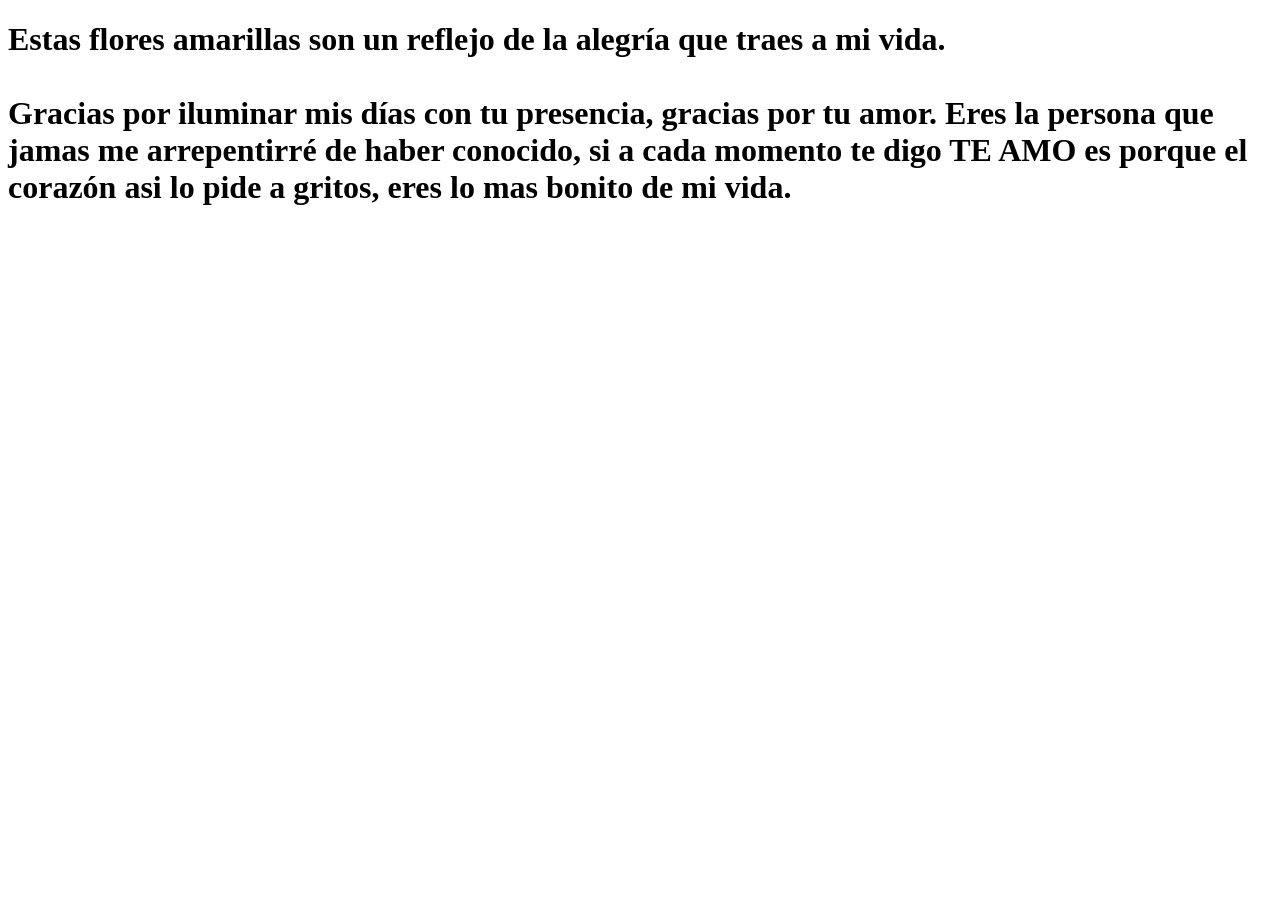
==== flower.html @ 7ff57a85 "agregamos el proyecto" ====
<!DOCTYPE html>
<html lang="es">
  <head>
    <meta charset="UTF-8" />
    <meta http-equiv="X-UA-Compatible" content="IE=edge" />
    <meta name="viewport" content="width=device-width, initial-scale=1.0" />
    <link rel="stylesheet" href="css/main.css" />
    <link rel="icon" href="img/flowers.png" type="image/x-icon" />
    <title>Isabel </title>
  </head>
  <body class="container">
    <audio src="sound/ChristianBasso&HaienQiu-Flowers.mp3" autoplay></audio>
    <div id="lyrics">
      
    </div>
    
    <h1 class="titulo">Estas flores amarillas son un reflejo de la alegría que traes a mi vida. <br> <br>
      Gracias por iluminar mis días con tu presencia, gracias por tu amor. Eres la persona que jamas me arrepentirré de 
      haber conocido, si a cada momento te digo TE AMO es porque el corazón asi lo pide a gritos, 
      eres lo mas bonito de mi vida.</h1>
    <div class="night"></div>
    <div class="flowers">
      <div class="flower flower--1">
        <div class="flower__leafs flower__leafs--1">
          <div class="flower__leaf flower__leaf--1"></div>
          <div class="flower__leaf flower__leaf--2"></div>
          <div class="flower__leaf flower__leaf--3"></div>
          <div class="flower__leaf flower__leaf--4"></div>
          <div class="flower__white-circle"></div>

          <div class="flower__light flower__light--1"></div>
          <div class="flower__light flower__light--2"></div>
          <div class="flower__light flower__light--3"></div>
          <div class="flower__light flower__light--4"></div>
          <div class="flower__light flower__light--5"></div>
          <div class="flower__light flower__light--6"></div>
          <div class="flower__light flower__light--7"></div>
          <div class="flower__light flower__light--8"></div>
        </div>
        <div class="flower__line">
          <div class="flower__line__leaf flower__line__leaf--1"></div>
          <div class="flower__line__leaf flower__line__leaf--2"></div>
          <div class="flower__line__leaf flower__line__leaf--3"></div>
          <div class="flower__line__leaf flower__line__leaf--4"></div>
          <div class="flower__line__leaf flower__line__leaf--5"></div>
          <div class="flower__line__leaf flower__line__leaf--6"></div>
        </div>
      </div>

      <div class="flower flower--2">
        <div class="flower__leafs flower__leafs--2">
          <div class="flower__leaf flower__leaf--1"></div>
          <div class="flower__leaf flower__leaf--2"></div>
          <div class="flower__leaf flower__leaf--3"></div>
          <div class="flower__leaf flower__leaf--4"></div>
          <div class="flower__white-circle"></div>

          <div class="flower__light flower__light--1"></div>
          <div class="flower__light flower__light--2"></div>
          <div class="flower__light flower__light--3"></div>
          <div class="flower__light flower__light--4"></div>
          <div class="flower__light flower__light--5"></div>
          <div class="flower__light flower__light--6"></div>
          <div class="flower__light flower__light--7"></div>
          <div class="flower__light flower__light--8"></div>
        </div>
        <div class="flower__line">
          <div class="flower__line__leaf flower__line__leaf--1"></div>
          <div class="flower__line__leaf flower__line__leaf--2"></div>
          <div class="flower__line__leaf flower__line__leaf--3"></div>
          <div class="flower__line__leaf flower__line__leaf--4"></div>
        </div>
      </div>

      <div class="flower flower--3">
        <div class="flower__leafs flower__leafs--3">
          <div class="flower__leaf flower__leaf--1"></div>
          <div class="flower__leaf flower__leaf--2"></div>
          <div class="flower__leaf flower__leaf--3"></div>
          <div class="flower__leaf flower__leaf--4"></div>
          <div class="flower__white-circle"></div>

          <div class="flower__light flower__light--1"></div>
          <div class="flower__light flower__light--2"></div>
          <div class="flower__light flower__light--3"></div>
          <div class="flower__light flower__light--4"></div>
          <div class="flower__light flower__light--5"></div>
          <div class="flower__light flower__light--6"></div>
          <div class="flower__light flower__light--7"></div>
          <div class="flower__light flower__light--8"></div>
        </div>
        <div class="flower__line">
          <div class="flower__line__leaf flower__line__leaf--1"></div>
          <div class="flower__line__leaf flower__line__leaf--2"></div>
          <div class="flower__line__leaf flower__line__leaf--3"></div>
          <div class="flower__line__leaf flower__line__leaf--4"></div>
        </div>
      </div>

      <div class="grow-ans" style="--d: 1.2s">
        <div class="flower__g-long">
          <div class="flower__g-long__top"></div>
          <div class="flower__g-long__bottom"></div>
        </div>
      </div>

      <div class="growing-grass">
        <div class="flower__grass flower__grass--1">
          <div class="flower__grass--top"></div>
          <div class="flower__grass--bottom"></div>
          <div class="flower__grass__leaf flower__grass__leaf--1"></div>
          <div class="flower__grass__leaf flower__grass__leaf--2"></div>
          <div class="flower__grass__leaf flower__grass__leaf--3"></div>
          <div class="flower__grass__leaf flower__grass__leaf--4"></div>
          <div class="flower__grass__leaf flower__grass__leaf--5"></div>
          <div class="flower__grass__leaf flower__grass__leaf--6"></div>
          <div class="flower__grass__leaf flower__grass__leaf--7"></div>
          <div class="flower__grass__leaf flower__grass__leaf--8"></div>
          <div class="flower__grass__overlay"></div>
        </div>
      </div>

      <div class="growing-grass">
        <div class="flower__grass flower__grass--2">
          <div class="flower__grass--top"></div>
          <div class="flower__grass--bottom"></div>
          <div class="flower__grass__leaf flower__grass__leaf--1"></div>
          <div class="flower__grass__leaf flower__grass__leaf--2"></div>
          <div class="flower__grass__leaf flower__grass__leaf--3"></div>
          <div class="flower__grass__leaf flower__grass__leaf--4"></div>
          <div class="flower__grass__leaf flower__grass__leaf--5"></div>
          <div class="flower__grass__leaf flower__grass__leaf--6"></div>
          <div class="flower__grass__leaf flower__grass__leaf--7"></div>
          <div class="flower__grass__leaf flower__grass__leaf--8"></div>
          <div class="flower__grass__overlay"></div>
        </div>
      </div>

      <div class="grow-ans" style="--d: 2.4s">
        <div class="flower__g-right flower__g-right--1">
          <div class="leaf"></div>
        </div>
      </div>

      <div class="grow-ans" style="--d: 2.8s">
        <div class="flower__g-right flower__g-right--2">
          <div class="leaf"></div>
        </div>
      </div>

      <div class="grow-ans" style="--d: 2.8s">
        <div class="flower__g-front">
          <div
            class="flower__g-front__leaf-wrapper flower__g-front__leaf-wrapper--1"
          >
            <div class="flower__g-front__leaf"></div>
          </div>
          <div
            class="flower__g-front__leaf-wrapper flower__g-front__leaf-wrapper--2"
          >
            <div class="flower__g-front__leaf"></div>
          </div>
          <div
            class="flower__g-front__leaf-wrapper flower__g-front__leaf-wrapper--3"
          >
            <div class="flower__g-front__leaf"></div>
          </div>
          <div
            class="flower__g-front__leaf-wrapper flower__g-front__leaf-wrapper--4"
          >
            <div class="flower__g-front__leaf"></div>
          </div>
          <div
            class="flower__g-front__leaf-wrapper flower__g-front__leaf-wrapper--5"
          >
            <div class="flower__g-front__leaf"></div>
          </div>
          <div
            class="flower__g-front__leaf-wrapper flower__g-front__leaf-wrapper--6"
          >
            <div class="flower__g-front__leaf"></div>
          </div>
          <div
            class="flower__g-front__leaf-wrapper flower__g-front__leaf-wrapper--7"
          >
            <div class="flower__g-front__leaf"></div>
          </div>
          <div
            class="flower__g-front__leaf-wrapper flower__g-front__leaf-wrapper--8"
          >
            <div class="flower__g-front__leaf"></div>
          </div>
          <div class="flower__g-front__line"></div>
        </div>
      </div>

      <div class="grow-ans" style="--d: 3.2s">
        <div class="flower__g-fr">
          <div class="leaf"></div>
          <div class="flower__g-fr__leaf flower__g-fr__leaf--1"></div>
          <div class="flower__g-fr__leaf flower__g-fr__leaf--2"></div>
          <div class="flower__g-fr__leaf flower__g-fr__leaf--3"></div>
          <div class="flower__g-fr__leaf flower__g-fr__leaf--4"></div>
          <div class="flower__g-fr__leaf flower__g-fr__leaf--5"></div>
          <div class="flower__g-fr__leaf flower__g-fr__leaf--6"></div>
          <div class="flower__g-fr__leaf flower__g-fr__leaf--7"></div>
          <div class="flower__g-fr__leaf flower__g-fr__leaf--8"></div>
        </div>
      </div>

      <div class="long-g long-g--0">
        <div class="grow-ans" style="--d: 3s">
          <div class="leaf leaf--0"></div>
        </div>
        <div class="grow-ans" style="--d: 2.2s">
          <div class="leaf leaf--1"></div>
        </div>
        <div class="grow-ans" style="--d: 3.4s">
          <div class="leaf leaf--2"></div>
        </div>
        <div class="grow-ans" style="--d: 3.6s">
          <div class="leaf leaf--3"></div>
        </div>
      </div>

      <div class="long-g long-g--1">
        <div class="grow-ans" style="--d: 3.6s">
          <div class="leaf leaf--0"></div>
        </div>
        <div class="grow-ans" style="--d: 3.8s">
          <div class="leaf leaf--1"></div>
        </div>
        <div class="grow-ans" style="--d: 4s">
          <div class="leaf leaf--2"></div>
        </div>
        <div class="grow-ans" style="--d: 4.2s">
          <div class="leaf leaf--3"></div>
        </div>
      </div>

      <div class="long-g long-g--2">
        <div class="grow-ans" style="--d: 4s">
          <div class="leaf leaf--0"></div>
        </div>
        <div class="grow-ans" style="--d: 4.2s">
          <div class="leaf leaf--1"></div>
        </div>
        <div class="grow-ans" style="--d: 4.4s">
          <div class="leaf leaf--2"></div>
        </div>
        <div class="grow-ans" style="--d: 4.6s">
          <div class="leaf leaf--3"></div>
        </div>
      </div>

      <div class="long-g long-g--3">
        <div class="grow-ans" style="--d: 4s">
          <div class="leaf leaf--0"></div>
        </div>
        <div class="grow-ans" style="--d: 4.2s">
          <div class="leaf leaf--1"></div>
        </div>
        <div class="grow-ans" style="--d: 3s">
          <div class="leaf leaf--2"></div>
        </div>
        <div class="grow-ans" style="--d: 3.6s">
          <div class="leaf leaf--3"></div>
        </div>
      </div>

      <div class="long-g long-g--4">
        <div class="grow-ans" style="--d: 4s">
          <div class="leaf leaf--0"></div>
        </div>
        <div class="grow-ans" style="--d: 4.2s">
          <div class="leaf leaf--1"></div>
        </div>
        <div class="grow-ans" style="--d: 3s">
          <div class="leaf leaf--2"></div>
        </div>
        <div class="grow-ans" style="--d: 3.6s">
          <div class="leaf leaf--3"></div>
        </div>
      </div>

      <div class="long-g long-g--5">
        <div class="grow-ans" style="--d: 4s">
          <div class="leaf leaf--0"></div>
        </div>
        <div class="grow-ans" style="--d: 4.2s">
          <div class="leaf leaf--1"></div>
        </div>
        <div class="grow-ans" style="--d: 3s">
          <div class="leaf leaf--2"></div>
        </div>
        <div class="grow-ans" style="--d: 3.6s">
          <div class="leaf leaf--3"></div>
        </div>
      </div>

      <div class="long-g long-g--6">
        <div class="grow-ans" style="--d: 4.2s">
          <div class="leaf leaf--0"></div>
        </div>
        <div class="grow-ans" style="--d: 4.4s">
          <div class="leaf leaf--1"></div>
        </div>
        <div class="grow-ans" style="--d: 4.6s">
          <div class="leaf leaf--2"></div>
        </div>
        <div class="grow-ans" style="--d: 4.8s">
          <div class="leaf leaf--3"></div>
        </div>
      </div>

      <div class="long-g long-g--7">
        <div class="grow-ans" style="--d: 3s">
          <div class="leaf leaf--0"></div>
        </div>
        <div class="grow-ans" style="--d: 3.2s">
          <div class="leaf leaf--1"></div>
        </div>
        <div class="grow-ans" style="--d: 3.5s">
          <div class="leaf leaf--2"></div>
        </div>
        <div class="grow-ans" style="--d: 3.6s">
          <div class="leaf leaf--3"></div>
        </div>
      </div>
    </div>
    <script src="anim.js"></script>
    <script src="main.js"></script>
  </body>
</html>
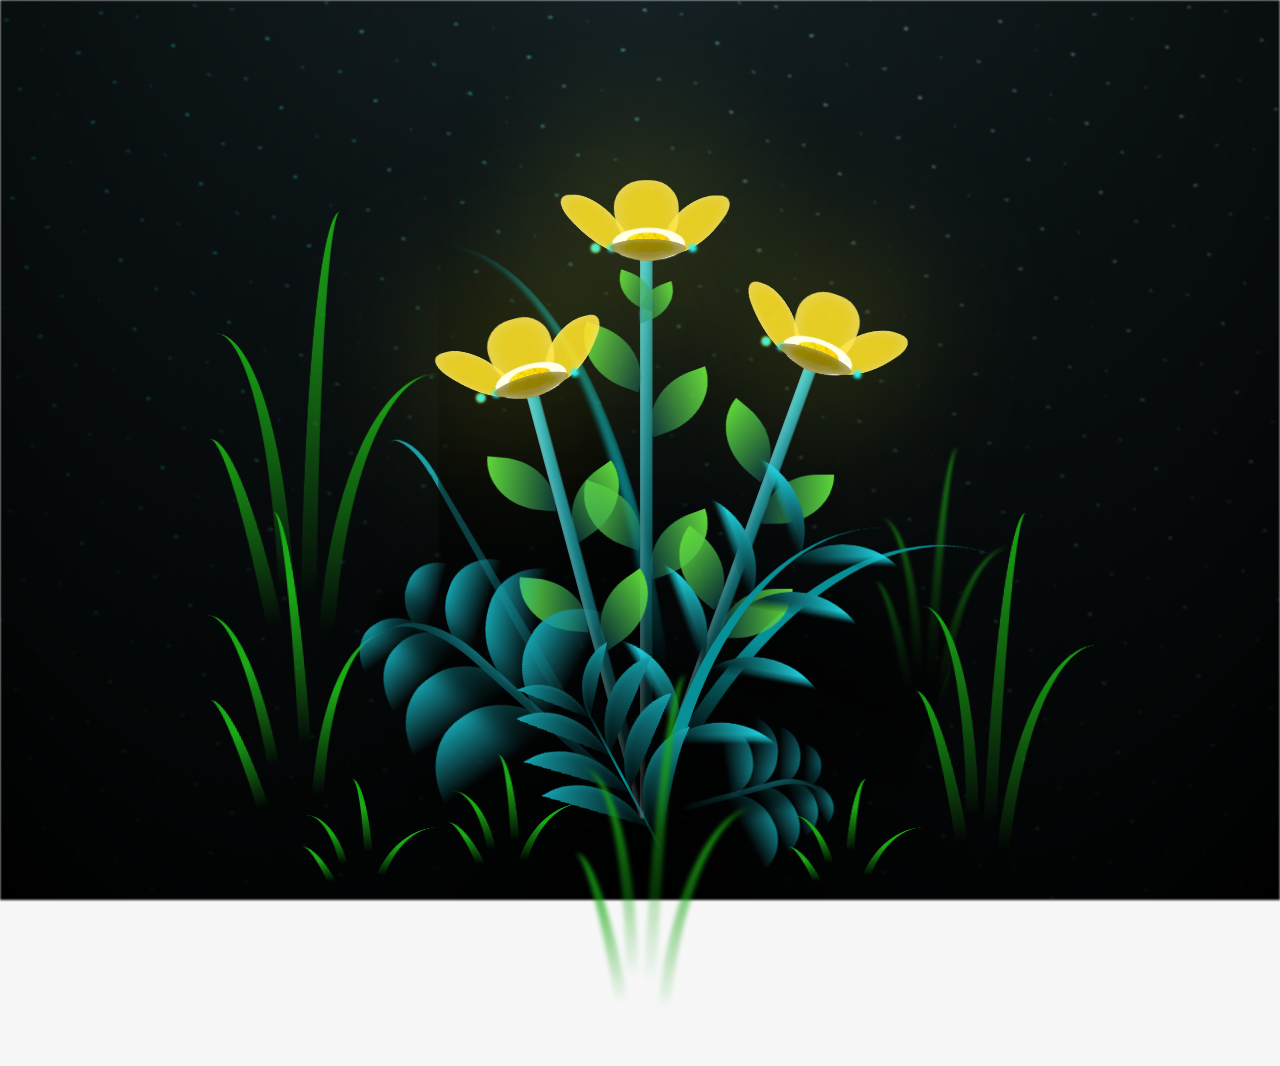
==== commit c07587c1: "123" ====
--- a/flower.html
+++ b/flower.html
@@ -9,15 +9,15 @@
     <title>Isabel </title>
   </head>
   <body class="container">
-    <audio src="sound/ChristianBasso&HaienQiu-Flowers.mp3" autoplay></audio>
+    <audio src="sound/Axel - Amo (Letra).mp3" autoplay></audio>
     <div id="lyrics">
       
     </div>
     
-    <h1 class="titulo">Estas flores amarillas son un reflejo de la alegría que traes a mi vida. <br> <br>
-      Gracias por iluminar mis días con tu presencia, gracias por tu amor. Eres la persona que jamas me arrepentirré de 
-      haber conocido, si a cada momento te digo TE AMO es porque el corazón asi lo pide a gritos, 
-      eres lo mas bonito de mi vida.</h1>
+    <h1 class="titulo">Para la niña mas hermosa del universo. <br>
+      Dicen que para soñar, primero hay que dormir, pero yo sueño despierto desde aquel instante en que te 
+      ví. Y no quiero despertar, ya que mi vida al lado tuyo en muy feliz.</h1>
+  
     <div class="night"></div>
     <div class="flowers">
       <div class="flower flower--1">
--- a/css/main.css
+++ b/css/main.css
@@ -0,0 +1,1665 @@
+*,
+*::after,
+*::before {
+  padding: 0;
+  margin: 0;
+  box-sizing: border-box;
+}
+
+:root {
+  --dark-color: #000;
+}
+
+body {
+  display: flex;
+  align-items: flex-end;
+  justify-content: center;
+  min-height: 100vh;
+  background-color: var(--dark-color);
+  overflow: hidden;
+  perspective: 1000px;
+}
+
+#lyrics {
+  font-size: 28px;
+  font-family: "Franklin Gothic Medium", "Arial Narrow", Arial, sans-serif;
+  color: white;
+  position: absolute;
+  margin-bottom: 20%;
+  z-index: 1;
+  font-weight: bold;
+  letter-spacing: 4px;
+}
+@media only screen and (max-width: 600px) {
+  /* Estilos específicos para dispositivos con un ancho máximo de 600px */
+  #lyrics {
+      font-size: 14px; /* Reduce el tamaño del texto para dispositivos más pequeños */
+      margin-bottom: 530px;
+      letter-spacing: 3px;
+  }
+
+}
+.titulo {
+  margin-bottom: 180px;
+  font-family: "Arial Narrow", Arial, sans-serif;
+  color: yellow;
+  position: absolute;
+  font-weight: bold;
+  letter-spacing: 10px;
+  opacity: 0;
+  animation: fadeIn 13s ease-in-out forwards;
+  text-align: center;
+}
+@keyframes fadeIn {
+  0% {
+    opacity: 0; /* Comienza invisible */
+  }
+  23% {
+    opacity: 1; /* Se hace completamente visible en el 23% del tiempo total, es decir, alrededor de 3 segundos */
+  }
+  77% {
+    opacity: 1; /* Se mantiene visible hasta el 77% del tiempo total, es decir, unos 10 segundos más */
+  }
+  100% {
+    opacity: 0; /* Se vuelve invisible al final del tiempo total, es decir, después de 13 segundos */
+  }
+}
+
+.night {
+  z-index: -1;
+  position: absolute;
+  left: 50%;
+  top: 0;
+  transform: translateX(-50%);
+  width: 100%;
+  height: 100%;
+  filter: blur(0.1vmin);
+  background-image: radial-gradient(
+      ellipse at top,
+      transparent 0%,
+      var(--dark-color)
+    ),
+    radial-gradient(
+      ellipse at bottom,
+      var(--dark-color),
+      rgba(145, 233, 255, 0.2)
+    ),
+    repeating-linear-gradient(
+      220deg,
+      rgb(0, 0, 0) 0px,
+      rgb(0, 0, 0) 19px,
+      transparent 19px,
+      transparent 22px
+    ),
+    repeating-linear-gradient(
+      189deg,
+      rgb(0, 0, 0) 0px,
+      rgb(0, 0, 0) 19px,
+      transparent 19px,
+      transparent 22px
+    ),
+    repeating-linear-gradient(
+      148deg,
+      rgb(0, 0, 0) 0px,
+      rgb(0, 0, 0) 19px,
+      transparent 19px,
+      transparent 22px
+    ),
+    linear-gradient(90deg, rgb(0, 255, 250), rgb(240, 240, 240));
+}
+
+.flowers {
+  position: relative;
+  transform: scale(0.9);
+  /*margin-bottom: 100px;
+  */
+}
+
+@media only screen and (max-width: 600px) {
+  /* Estilos específicos para dispositivos con un ancho máximo de 600px */
+.flowers {
+      font-size: 14px;
+      margin-bottom: 35%;
+      letter-spacing: 3px;
+      transform: scale(1.0);
+}
+
+}
+
+.flower {
+  position: absolute;
+  bottom: 10vmin;
+  transform-origin: bottom center;
+  z-index: 10;
+  --fl-speed: 0.8s;
+}
+.flower--1 {
+  -webkit-animation: moving-flower-1 4s linear infinite;
+  animation: moving-flower-1 4s linear infinite;
+}
+.flower--1 .flower__line {
+  height: 70vmin;
+  -webkit-animation-delay: 0.3s;
+  animation-delay: 0.3s;
+}
+.flower--1 .flower__line__leaf--1 {
+  -webkit-animation: blooming-leaf-right var(--fl-speed) 1.6s backwards;
+  animation: blooming-leaf-right var(--fl-speed) 1.6s backwards;
+}
+.flower--1 .flower__line__leaf--2 {
+  -webkit-animation: blooming-leaf-right var(--fl-speed) 1.4s backwards;
+  animation: blooming-leaf-right var(--fl-speed) 1.4s backwards;
+}
+.flower--1 .flower__line__leaf--3 {
+  -webkit-animation: blooming-leaf-left var(--fl-speed) 1.2s backwards;
+  animation: blooming-leaf-left var(--fl-speed) 1.2s backwards;
+}
+.flower--1 .flower__line__leaf--4 {
+  -webkit-animation: blooming-leaf-left var(--fl-speed) 1s backwards;
+  animation: blooming-leaf-left var(--fl-speed) 1s backwards;
+}
+.flower--1 .flower__line__leaf--5 {
+  -webkit-animation: blooming-leaf-right var(--fl-speed) 1.8s backwards;
+  animation: blooming-leaf-right var(--fl-speed) 1.8s backwards;
+}
+.flower--1 .flower__line__leaf--6 {
+  -webkit-animation: blooming-leaf-left var(--fl-speed) 2s backwards;
+  animation: blooming-leaf-left var(--fl-speed) 2s backwards;
+}
+.flower--2 {
+  left: 50%;
+  transform: rotate(20deg);
+  -webkit-animation: moving-flower-2 4s linear infinite;
+  animation: moving-flower-2 4s linear infinite;
+}
+.flower--2 .flower__line {
+  height: 60vmin;
+  -webkit-animation-delay: 0.6s;
+  animation-delay: 0.6s;
+}
+.flower--2 .flower__line__leaf--1 {
+  -webkit-animation: blooming-leaf-right var(--fl-speed) 1.9s backwards;
+  animation: blooming-leaf-right var(--fl-speed) 1.9s backwards;
+}
+.flower--2 .flower__line__leaf--2 {
+  -webkit-animation: blooming-leaf-right var(--fl-speed) 1.7s backwards;
+  animation: blooming-leaf-right var(--fl-speed) 1.7s backwards;
+}
+.flower--2 .flower__line__leaf--3 {
+  -webkit-animation: blooming-leaf-left var(--fl-speed) 1.5s backwards;
+  animation: blooming-leaf-left var(--fl-speed) 1.5s backwards;
+}
+.flower--2 .flower__line__leaf--4 {
+  -webkit-animation: blooming-leaf-left var(--fl-speed) 1.3s backwards;
+  animation: blooming-leaf-left var(--fl-speed) 1.3s backwards;
+}
+.flower--3 {
+  left: 50%;
+  transform: rotate(-15deg);
+  -webkit-animation: moving-flower-3 4s linear infinite;
+  animation: moving-flower-3 4s linear infinite;
+}
+.flower--3 .flower__line {
+  -webkit-animation-delay: 0.9s;
+  animation-delay: 0.9s;
+}
+.flower--3 .flower__line__leaf--1 {
+  -webkit-animation: blooming-leaf-right var(--fl-speed) 2.5s backwards;
+  animation: blooming-leaf-right var(--fl-speed) 2.5s backwards;
+}
+.flower--3 .flower__line__leaf--2 {
+  -webkit-animation: blooming-leaf-right var(--fl-speed) 2.3s backwards;
+  animation: blooming-leaf-right var(--fl-speed) 2.3s backwards;
+}
+.flower--3 .flower__line__leaf--3 {
+  -webkit-animation: blooming-leaf-left var(--fl-speed) 2.1s backwards;
+  animation: blooming-leaf-left var(--fl-speed) 2.1s backwards;
+}
+.flower--3 .flower__line__leaf--4 {
+  -webkit-animation: blooming-leaf-left var(--fl-speed) 1.9s backwards;
+  animation: blooming-leaf-left var(--fl-speed) 1.9s backwards;
+}
+.flower__leafs {
+  position: relative;
+  -webkit-animation: blooming-flower 2s backwards;
+  animation: blooming-flower 2s backwards;
+}
+.flower__leafs--1 {
+  -webkit-animation-delay: 1.1s;
+  animation-delay: 1.1s;
+}
+.flower__leafs--2 {
+  -webkit-animation-delay: 1.4s;
+  animation-delay: 1.4s;
+}
+.flower__leafs--3 {
+  -webkit-animation-delay: 1.7s;
+  animation-delay: 1.7s;
+}
+.flower__leafs::after {
+  content: "";
+  position: absolute;
+  left: 0;
+  top: 0;
+  transform: translate(-50%, -100%);
+  width: 8vmin;
+  height: 8vmin;
+  background-color: #f9fd25;
+  /* background-color: #fd2525; */
+  filter: blur(10vmin);
+}
+.flower__leaf {
+  position: absolute;
+  bottom: 0;
+  left: 50%;
+  width: 8vmin;
+  height: 11vmin;
+  border-radius: 51% 49% 47% 53%/44% 45% 55% 69%;
+  background-color: #253bfd;
+  background-color: #fddd25;
+  transform-origin: bottom center;
+  opacity: 0.9;
+  box-shadow: inset 0 0 2vmin rgba(255, 255, 255, 0.5);
+}
+.flower__leaf--1 {
+  transform: translate(-10%, 1%) rotateY(40deg) rotateX(-50deg);
+}
+.flower__leaf--2 {
+  transform: translate(-50%, -4%) rotateX(40deg);
+}
+.flower__leaf--3 {
+  transform: translate(-90%, 0%) rotateY(45deg) rotateX(50deg);
+}
+.flower__leaf--4 {
+  width: 8vmin;
+  height: 8vmin;
+  transform-origin: bottom left;
+  border-radius: 4vmin 10vmin 4vmin 4vmin;
+  transform: translate(0%, 18%) rotateX(70deg) rotate(-43deg);
+  background-color: #7c6901;
+  z-index: 1;
+  opacity: 0.8;
+}
+.flower__white-circle {
+  position: absolute;
+  left: -3.5vmin;
+  top: -3vmin;
+  width: 9vmin;
+  height: 4vmin;
+  border-radius: 50%;
+  background-color: #fff;
+}
+.flower__white-circle::after {
+  content: "";
+  position: absolute;
+  left: 50%;
+  top: 45%;
+  transform: translate(-50%, -50%);
+  width: 60%;
+  height: 60%;
+  border-radius: inherit;
+  background-image: repeating-linear-gradient(
+      135deg,
+      rgba(0, 0, 0, 0.03) 0px,
+      rgba(0, 0, 0, 0.03) 1px,
+      transparent 1px,
+      transparent 12px
+    ),
+    repeating-linear-gradient(
+      45deg,
+      rgba(0, 0, 0, 0.03) 0px,
+      rgba(0, 0, 0, 0.03) 1px,
+      transparent 1px,
+      transparent 12px
+    ),
+    repeating-linear-gradient(
+      67.5deg,
+      rgba(0, 0, 0, 0.03) 0px,
+      rgba(0, 0, 0, 0.03) 1px,
+      transparent 1px,
+      transparent 12px
+    ),
+    repeating-linear-gradient(
+      135deg,
+      rgba(0, 0, 0, 0.03) 0px,
+      rgba(0, 0, 0, 0.03) 1px,
+      transparent 1px,
+      transparent 12px
+    ),
+    repeating-linear-gradient(
+      45deg,
+      rgba(0, 0, 0, 0.03) 0px,
+      rgba(0, 0, 0, 0.03) 1px,
+      transparent 1px,
+      transparent 12px
+    ),
+    repeating-linear-gradient(
+      112.5deg,
+      rgba(0, 0, 0, 0.03) 0px,
+      rgba(0, 0, 0, 0.03) 1px,
+      transparent 1px,
+      transparent 12px
+    ),
+    repeating-linear-gradient(
+      112.5deg,
+      rgba(0, 0, 0, 0.03) 0px,
+      rgba(0, 0, 0, 0.03) 1px,
+      transparent 1px,
+      transparent 12px
+    ),
+    repeating-linear-gradient(
+      45deg,
+      rgba(0, 0, 0, 0.03) 0px,
+      rgba(0, 0, 0, 0.03) 1px,
+      transparent 1px,
+      transparent 12px
+    ),
+    repeating-linear-gradient(
+      22.5deg,
+      rgba(0, 0, 0, 0.03) 0px,
+      rgba(0, 0, 0, 0.03) 1px,
+      transparent 1px,
+      transparent 12px
+    ),
+    repeating-linear-gradient(
+      45deg,
+      rgba(0, 0, 0, 0.03) 0px,
+      rgba(0, 0, 0, 0.03) 1px,
+      transparent 1px,
+      transparent 12px
+    ),
+    repeating-linear-gradient(
+      22.5deg,
+      rgba(0, 0, 0, 0.03) 0px,
+      rgba(0, 0, 0, 0.03) 1px,
+      transparent 1px,
+      transparent 12px
+    ),
+    repeating-linear-gradient(
+      135deg,
+      rgba(0, 0, 0, 0.03) 0px,
+      rgba(0, 0, 0, 0.03) 1px,
+      transparent 1px,
+      transparent 12px
+    ),
+    repeating-linear-gradient(
+      157.5deg,
+      rgba(0, 0, 0, 0.03) 0px,
+      rgba(0, 0, 0, 0.03) 1px,
+      transparent 1px,
+      transparent 12px
+    ),
+    repeating-linear-gradient(
+      67.5deg,
+      rgba(0, 0, 0, 0.03) 0px,
+      rgba(0, 0, 0, 0.03) 1px,
+      transparent 1px,
+      transparent 12px
+    ),
+    repeating-linear-gradient(
+      67.5deg,
+      rgba(0, 0, 0, 0.03) 0px,
+      rgba(0, 0, 0, 0.03) 1px,
+      transparent 1px,
+      transparent 12px
+    ),
+    linear-gradient(90deg, rgb(255, 235, 18), rgb(255, 206, 0));
+}
+.flower__line {
+  height: 55vmin;
+  width: 1.5vmin;
+  background-image: linear-gradient(
+      to left,
+      rgba(0, 0, 0, 0.2),
+      transparent,
+      rgba(255, 255, 255, 0.2)
+    ),
+    linear-gradient(to top, transparent 10%, #14757a, #39c6d6);
+  box-shadow: inset 0 0 2px rgba(0, 0, 0, 0.5);
+  -webkit-animation: grow-flower-tree 4s backwards;
+  animation: grow-flower-tree 4s backwards;
+}
+.flower__line__leaf {
+  --w: 7vmin;
+  --h: calc(var(--w) + 2vmin);
+  position: absolute;
+  top: 20%;
+  left: 90%;
+  width: var(--w);
+  height: var(--h);
+  border-top-right-radius: var(--h);
+  border-bottom-left-radius: var(--h);
+  background-image: linear-gradient(to top, rgba(20, 117, 122, 0.4), #5ed639);
+}
+.flower__line__leaf--1 {
+  transform: rotate(70deg) rotateY(30deg);
+}
+.flower__line__leaf--2 {
+  top: 45%;
+  transform: rotate(70deg) rotateY(30deg);
+}
+.flower__line__leaf--3,
+.flower__line__leaf--4,
+.flower__line__leaf--6 {
+  border-top-right-radius: 0;
+  border-bottom-left-radius: 0;
+  border-top-left-radius: var(--h);
+  border-bottom-right-radius: var(--h);
+  left: -460%;
+  top: 12%;
+  transform: rotate(-70deg) rotateY(30deg);
+}
+.flower__line__leaf--4 {
+  top: 40%;
+}
+.flower__line__leaf--5 {
+  top: 0;
+  transform-origin: left;
+  transform: rotate(70deg) rotateY(30deg) scale(0.6);
+}
+.flower__line__leaf--6 {
+  top: -2%;
+  left: -450%;
+  transform-origin: right;
+  transform: rotate(-70deg) rotateY(30deg) scale(0.6);
+}
+.flower__light {
+  position: absolute;
+  bottom: 0vmin;
+  width: 1vmin;
+  height: 1vmin;
+  background-color: rgb(255, 251, 0);
+  border-radius: 50%;
+  filter: blur(0.2vmin);
+  -webkit-animation: light-ans 4s linear infinite backwards;
+  animation: light-ans 4s linear infinite backwards;
+}
+.flower__light:nth-child(odd) {
+  background-color: #23f0ff;
+}
+.flower__light--1 {
+  left: -2vmin;
+  -webkit-animation-delay: 1s;
+  animation-delay: 1s;
+}
+.flower__light--2 {
+  left: 3vmin;
+  -webkit-animation-delay: 0.5s;
+  animation-delay: 0.5s;
+}
+.flower__light--3 {
+  left: -6vmin;
+  -webkit-animation-delay: 0.3s;
+  animation-delay: 0.3s;
+}
+.flower__light--4 {
+  left: 6vmin;
+  -webkit-animation-delay: 0.9s;
+  animation-delay: 0.9s;
+}
+.flower__light--5 {
+  left: -1vmin;
+  -webkit-animation-delay: 1.5s;
+  animation-delay: 1.5s;
+}
+.flower__light--6 {
+  left: -4vmin;
+  -webkit-animation-delay: 3s;
+  animation-delay: 3s;
+}
+.flower__light--7 {
+  left: 3vmin;
+  -webkit-animation-delay: 2s;
+  animation-delay: 2s;
+}
+.flower__light--8 {
+  left: -6vmin;
+  -webkit-animation-delay: 3.5s;
+  animation-delay: 3.5s;
+}
+.flower__grass {
+  --c: #159faa;
+  --line-w: 1.5vmin;
+  position: absolute;
+  bottom: 12vmin;
+  left: -7vmin;
+  display: flex;
+  flex-direction: column;
+  align-items: flex-end;
+  z-index: 20;
+  transform-origin: bottom center;
+  transform: rotate(-48deg) rotateY(40deg);
+}
+.flower__grass--1 {
+  -webkit-animation: moving-grass 2s linear infinite;
+  animation: moving-grass 2s linear infinite;
+}
+.flower__grass--2 {
+  left: 2vmin;
+  bottom: 10vmin;
+  transform: scale(0.5) rotate(75deg) rotateX(10deg) rotateY(-200deg);
+  opacity: 0.8;
+  z-index: 0;
+  -webkit-animation: moving-grass--2 1.5s linear infinite;
+  animation: moving-grass--2 1.5s linear infinite;
+}
+.flower__grass--top {
+  width: 7vmin;
+  height: 10vmin;
+  border-top-right-radius: 100%;
+  border-right: var(--line-w) solid var(--c);
+  transform-origin: bottom center;
+  transform: rotate(-2deg);
+}
+.flower__grass--bottom {
+  margin-top: -2px;
+  width: var(--line-w);
+  height: 25vmin;
+  background-image: linear-gradient(to top, transparent, var(--c));
+}
+.flower__grass__leaf {
+  --size: 10vmin;
+  position: absolute;
+  width: calc(var(--size) * 2.1);
+  height: var(--size);
+  border-top-left-radius: var(--size);
+  border-top-right-radius: var(--size);
+  background-image: linear-gradient(
+    to top,
+    transparent,
+    transparent 30%,
+    var(--c)
+  );
+  z-index: 100;
+}
+.flower__grass__leaf--1 {
+  top: -6%;
+  left: 30%;
+  --size: 6vmin;
+  transform: rotate(-20deg);
+  -webkit-animation: growing-grass-ans--1 2s 2.6s backwards;
+  animation: growing-grass-ans--1 2s 2.6s backwards;
+}
+@-webkit-keyframes growing-grass-ans--1 {
+  0% {
+    transform-origin: bottom left;
+    transform: rotate(-20deg) scale(0);
+  }
+}
+@keyframes growing-grass-ans--1 {
+  0% {
+    transform-origin: bottom left;
+    transform: rotate(-20deg) scale(0);
+  }
+}
+.flower__grass__leaf--2 {
+  top: -5%;
+  left: -110%;
+  --size: 6vmin;
+  transform: rotate(10deg);
+  -webkit-animation: growing-grass-ans--2 2s 2.4s linear backwards;
+  animation: growing-grass-ans--2 2s 2.4s linear backwards;
+}
+@-webkit-keyframes growing-grass-ans--2 {
+  0% {
+    transform-origin: bottom right;
+    transform: rotate(10deg) scale(0);
+  }
+}
+@keyframes growing-grass-ans--2 {
+  0% {
+    transform-origin: bottom right;
+    transform: rotate(10deg) scale(0);
+  }
+}
+.flower__grass__leaf--3 {
+  top: 5%;
+  left: 60%;
+  --size: 8vmin;
+  transform: rotate(-18deg) rotateX(-20deg);
+  -webkit-animation: growing-grass-ans--3 2s 2.2s linear backwards;
+  animation: growing-grass-ans--3 2s 2.2s linear backwards;
+}
+@-webkit-keyframes growing-grass-ans--3 {
+  0% {
+    transform-origin: bottom left;
+    transform: rotate(-18deg) rotateX(-20deg) scale(0);
+  }
+}
+@keyframes growing-grass-ans--3 {
+  0% {
+    transform-origin: bottom left;
+    transform: rotate(-18deg) rotateX(-20deg) scale(0);
+  }
+}
+.flower__grass__leaf--4 {
+  top: 6%;
+  left: -135%;
+  --size: 8vmin;
+  transform: rotate(2deg);
+  -webkit-animation: growing-grass-ans--4 2s 2s linear backwards;
+  animation: growing-grass-ans--4 2s 2s linear backwards;
+}
+@-webkit-keyframes growing-grass-ans--4 {
+  0% {
+    transform-origin: bottom right;
+    transform: rotate(2deg) scale(0);
+  }
+}
+@keyframes growing-grass-ans--4 {
+  0% {
+    transform-origin: bottom right;
+    transform: rotate(2deg) scale(0);
+  }
+}
+.flower__grass__leaf--5 {
+  top: 20%;
+  left: 60%;
+  --size: 10vmin;
+  transform: rotate(-24deg) rotateX(-20deg);
+  -webkit-animation: growing-grass-ans--5 2s 1.8s linear backwards;
+  animation: growing-grass-ans--5 2s 1.8s linear backwards;
+}
+@-webkit-keyframes growing-grass-ans--5 {
+  0% {
+    transform-origin: bottom left;
+    transform: rotate(-24deg) rotateX(-20deg) scale(0);
+  }
+}
+@keyframes growing-grass-ans--5 {
+  0% {
+    transform-origin: bottom left;
+    transform: rotate(-24deg) rotateX(-20deg) scale(0);
+  }
+}
+.flower__grass__leaf--6 {
+  top: 22%;
+  left: -180%;
+  --size: 10vmin;
+  transform: rotate(10deg);
+  -webkit-animation: growing-grass-ans--6 2s 1.6s linear backwards;
+  animation: growing-grass-ans--6 2s 1.6s linear backwards;
+}
+@-webkit-keyframes growing-grass-ans--6 {
+  0% {
+    transform-origin: bottom right;
+    transform: rotate(10deg) scale(0);
+  }
+}
+@keyframes growing-grass-ans--6 {
+  0% {
+    transform-origin: bottom right;
+    transform: rotate(10deg) scale(0);
+  }
+}
+.flower__grass__leaf--7 {
+  top: 39%;
+  left: 70%;
+  --size: 10vmin;
+  transform: rotate(-10deg);
+  -webkit-animation: growing-grass-ans--7 2s 1.4s linear backwards;
+  animation: growing-grass-ans--7 2s 1.4s linear backwards;
+}
+@-webkit-keyframes growing-grass-ans--7 {
+  0% {
+    transform-origin: bottom left;
+    transform: rotate(-10deg) scale(0);
+  }
+}
+@keyframes growing-grass-ans--7 {
+  0% {
+    transform-origin: bottom left;
+    transform: rotate(-10deg) scale(0);
+  }
+}
+.flower__grass__leaf--8 {
+  top: 40%;
+  left: -215%;
+  --size: 11vmin;
+  transform: rotate(10deg);
+  -webkit-animation: growing-grass-ans--8 2s 1.2s linear backwards;
+  animation: growing-grass-ans--8 2s 1.2s linear backwards;
+}
+@-webkit-keyframes growing-grass-ans--8 {
+  0% {
+    transform-origin: bottom right;
+    transform: rotate(10deg) scale(0);
+  }
+}
+@keyframes growing-grass-ans--8 {
+  0% {
+    transform-origin: bottom right;
+    transform: rotate(10deg) scale(0);
+  }
+}
+.flower__grass__overlay {
+  position: absolute;
+  top: -10%;
+  right: 0%;
+  width: 100%;
+  height: 100%;
+  background-color: rgba(0, 0, 0, 0.6);
+  filter: blur(1.5vmin);
+  z-index: 100;
+}
+.flower__g-long {
+  --w: 2vmin;
+  --h: 6vmin;
+  --c: #159faa;
+  position: absolute;
+  bottom: 10vmin;
+  left: -3vmin;
+  transform-origin: bottom center;
+  transform: rotate(-30deg) rotateY(-20deg);
+  display: flex;
+  flex-direction: column;
+  align-items: flex-end;
+  -webkit-animation: flower-g-long-ans 3s linear infinite;
+  animation: flower-g-long-ans 3s linear infinite;
+}
+@-webkit-keyframes flower-g-long-ans {
+  0%,
+  100% {
+    transform: rotate(-30deg) rotateY(-20deg);
+  }
+  50% {
+    transform: rotate(-32deg) rotateY(-20deg);
+  }
+}
+@keyframes flower-g-long-ans {
+  0%,
+  100% {
+    transform: rotate(-30deg) rotateY(-20deg);
+  }
+  50% {
+    transform: rotate(-32deg) rotateY(-20deg);
+  }
+}
+.flower__g-long__top {
+  top: calc(var(--h) * -1);
+  width: calc(var(--w) + 1vmin);
+  height: var(--h);
+  border-top-right-radius: 100%;
+  border-right: 0.7vmin solid var(--c);
+  transform: translate(-0.7vmin, 1vmin);
+}
+.flower__g-long__bottom {
+  width: var(--w);
+  height: 50vmin;
+  transform-origin: bottom center;
+  background-image: linear-gradient(to top, transparent 30%, var(--c));
+  box-shadow: inset 0 0 2px rgba(0, 0, 0, 0.5);
+  -webkit-clip-path: polygon(35% 0, 65% 1%, 100% 100%, 0% 100%);
+  clip-path: polygon(35% 0, 65% 1%, 100% 100%, 0% 100%);
+}
+.flower__g-right {
+  position: absolute;
+  bottom: 6vmin;
+  left: -2vmin;
+  transform-origin: bottom left;
+  transform: rotate(20deg);
+}
+.flower__g-right .leaf {
+  width: 30vmin;
+  height: 50vmin;
+  border-top-left-radius: 100%;
+  border-left: 2vmin solid #079097;
+  background-image: linear-gradient(
+    to bottom,
+    transparent,
+    var(--dark-color) 60%
+  );
+  -webkit-mask-image: linear-gradient(to top, transparent 30%, #079097 60%);
+}
+.flower__g-right--1 {
+  -webkit-animation: flower-g-right-ans 2.5s linear infinite;
+  animation: flower-g-right-ans 2.5s linear infinite;
+}
+.flower__g-right--2 {
+  left: 5vmin;
+  transform: rotateY(-180deg);
+  -webkit-animation: flower-g-right-ans--2 3s linear infinite;
+  animation: flower-g-right-ans--2 3s linear infinite;
+}
+.flower__g-right--2 .leaf {
+  height: 75vmin;
+  filter: blur(0.3vmin);
+  opacity: 0.8;
+}
+@-webkit-keyframes flower-g-right-ans {
+  0%,
+  100% {
+    transform: rotate(20deg);
+  }
+  50% {
+    transform: rotate(24deg) rotateX(-20deg);
+  }
+}
+@keyframes flower-g-right-ans {
+  0%,
+  100% {
+    transform: rotate(20deg);
+  }
+  50% {
+    transform: rotate(24deg) rotateX(-20deg);
+  }
+}
+@-webkit-keyframes flower-g-right-ans--2 {
+  0%,
+  100% {
+    transform: rotateY(-180deg) rotate(0deg) rotateX(-20deg);
+  }
+  50% {
+    transform: rotateY(-180deg) rotate(6deg) rotateX(-20deg);
+  }
+}
+@keyframes flower-g-right-ans--2 {
+  0%,
+  100% {
+    transform: rotateY(-180deg) rotate(0deg) rotateX(-20deg);
+  }
+  50% {
+    transform: rotateY(-180deg) rotate(6deg) rotateX(-20deg);
+  }
+}
+.flower__g-front {
+  position: absolute;
+  bottom: 6vmin;
+  left: 2.5vmin;
+  z-index: 100;
+  transform-origin: bottom center;
+  transform: rotate(-28deg) rotateY(30deg) scale(1.04);
+  -webkit-animation: flower__g-front-ans 2s linear infinite;
+  animation: flower__g-front-ans 2s linear infinite;
+}
+@-webkit-keyframes flower__g-front-ans {
+  0%,
+  100% {
+    transform: rotate(-28deg) rotateY(30deg) scale(1.04);
+  }
+  50% {
+    transform: rotate(-35deg) rotateY(40deg) scale(1.04);
+  }
+}
+@keyframes flower__g-front-ans {
+  0%,
+  100% {
+    transform: rotate(-28deg) rotateY(30deg) scale(1.04);
+  }
+  50% {
+    transform: rotate(-35deg) rotateY(40deg) scale(1.04);
+  }
+}
+.flower__g-front__line {
+  width: 0.3vmin;
+  height: 20vmin;
+  background-image: linear-gradient(
+    to top,
+    transparent,
+    #079097,
+    transparent 100%
+  );
+  position: relative;
+}
+.flower__g-front__leaf-wrapper {
+  position: absolute;
+  top: 0;
+  left: 0;
+  transform-origin: bottom left;
+  transform: rotate(10deg);
+}
+.flower__g-front__leaf-wrapper:nth-child(even) {
+  left: 0vmin;
+  transform: rotateY(-180deg) rotate(5deg);
+  -webkit-animation: flower__g-front__leaf-left-ans 1s ease-in backwards;
+  animation: flower__g-front__leaf-left-ans 1s ease-in backwards;
+}
+.flower__g-front__leaf-wrapper:nth-child(odd) {
+  -webkit-animation: flower__g-front__leaf-ans 1s ease-in backwards;
+  animation: flower__g-front__leaf-ans 1s ease-in backwards;
+}
+.flower__g-front__leaf-wrapper--1 {
+  top: -8vmin;
+  transform: scale(0.7);
+  -webkit-animation: flower__g-front__leaf-ans 1s 5.5s ease-in backwards !important;
+  animation: flower__g-front__leaf-ans 1s 5.5s ease-in backwards !important;
+}
+.flower__g-front__leaf-wrapper--2 {
+  top: -8vmin;
+  transform: rotateY(-180deg) scale(0.7) !important;
+  -webkit-animation: flower__g-front__leaf-left-ans-2 1s 4.6s ease-in backwards !important;
+  animation: flower__g-front__leaf-left-ans-2 1s 4.6s ease-in backwards !important;
+}
+.flower__g-front__leaf-wrapper--3 {
+  top: -3vmin;
+  -webkit-animation: flower__g-front__leaf-ans 1s 4.6s ease-in backwards;
+  animation: flower__g-front__leaf-ans 1s 4.6s ease-in backwards;
+}
+.flower__g-front__leaf-wrapper--4 {
+  top: -3vmin;
+  transform: rotateY(-180deg) scale(0.9) !important;
+  -webkit-animation: flower__g-front__leaf-left-ans-2 1s 4.6s ease-in backwards !important;
+  animation: flower__g-front__leaf-left-ans-2 1s 4.6s ease-in backwards !important;
+}
+@-webkit-keyframes flower__g-front__leaf-left-ans-2 {
+  0% {
+    transform: rotateY(-180deg) scale(0);
+  }
+}
+@keyframes flower__g-front__leaf-left-ans-2 {
+  0% {
+    transform: rotateY(-180deg) scale(0);
+  }
+}
+.flower__g-front__leaf-wrapper--5,
+.flower__g-front__leaf-wrapper--6 {
+  top: 2vmin;
+}
+.flower__g-front__leaf-wrapper--7,
+.flower__g-front__leaf-wrapper--8 {
+  top: 6.5vmin;
+}
+.flower__g-front__leaf-wrapper--2 {
+  -webkit-animation-delay: 5.2s !important;
+  animation-delay: 5.2s !important;
+}
+.flower__g-front__leaf-wrapper--3 {
+  -webkit-animation-delay: 4.9s !important;
+  animation-delay: 4.9s !important;
+}
+.flower__g-front__leaf-wrapper--5 {
+  -webkit-animation-delay: 4.3s !important;
+  animation-delay: 4.3s !important;
+}
+.flower__g-front__leaf-wrapper--6 {
+  -webkit-animation-delay: 4.1s !important;
+  animation-delay: 4.1s !important;
+}
+.flower__g-front__leaf-wrapper--7 {
+  -webkit-animation-delay: 3.8s !important;
+  animation-delay: 3.8s !important;
+}
+.flower__g-front__leaf-wrapper--8 {
+  -webkit-animation-delay: 3.5s !important;
+  animation-delay: 3.5s !important;
+}
+@-webkit-keyframes flower__g-front__leaf-ans {
+  0% {
+    transform: rotate(10deg) scale(0);
+  }
+}
+@keyframes flower__g-front__leaf-ans {
+  0% {
+    transform: rotate(10deg) scale(0);
+  }
+}
+@-webkit-keyframes flower__g-front__leaf-left-ans {
+  0% {
+    transform: rotateY(-180deg) rotate(5deg) scale(0);
+  }
+}
+@keyframes flower__g-front__leaf-left-ans {
+  0% {
+    transform: rotateY(-180deg) rotate(5deg) scale(0);
+  }
+}
+.flower__g-front__leaf {
+  width: 10vmin;
+  height: 10vmin;
+  border-radius: 100% 0% 0% 100%/100% 100% 0% 0%;
+  box-shadow: inset 0 2px 1vmin hsla(184deg, 97%, 58%, 0.2);
+  background-image: linear-gradient(
+      to bottom left,
+      transparent,
+      var(--dark-color)
+    ),
+    linear-gradient(to bottom right, #159faa 50%, transparent 50%, transparent);
+  -webkit-mask-image: linear-gradient(
+    to bottom right,
+    #159faa 50%,
+    transparent 50%,
+    transparent
+  );
+  mask-image: linear-gradient(
+    to bottom right,
+    #159faa 50%,
+    transparent 50%,
+    transparent
+  );
+}
+.flower__g-fr {
+  position: absolute;
+  bottom: -4vmin;
+  left: vmin;
+  transform-origin: bottom left;
+  z-index: 10;
+  -webkit-animation: flower__g-fr-ans 2s linear infinite;
+  animation: flower__g-fr-ans 2s linear infinite;
+}
+@-webkit-keyframes flower__g-fr-ans {
+  0%,
+  100% {
+    transform: rotate(2deg);
+  }
+  50% {
+    transform: rotate(4deg);
+  }
+}
+@keyframes flower__g-fr-ans {
+  0%,
+  100% {
+    transform: rotate(2deg);
+  }
+  50% {
+    transform: rotate(4deg);
+  }
+}
+.flower__g-fr .leaf {
+  width: 30vmin;
+  height: 50vmin;
+  border-top-left-radius: 100%;
+  border-left: 2vmin solid #079097;
+  -webkit-mask-image: linear-gradient(to top, transparent 25%, #079097 50%);
+  position: relative;
+  z-index: 1;
+}
+.flower__g-fr__leaf {
+  position: absolute;
+  top: 0;
+  left: 0;
+  width: 10vmin;
+  height: 10vmin;
+  border-radius: 100% 0% 0% 100%/100% 100% 0% 0%;
+  box-shadow: inset 0 2px 1vmin hsla(184deg, 97%, 58%, 0.2);
+  background-image: linear-gradient(
+      to bottom left,
+      transparent,
+      var(--dark-color) 98%
+    ),
+    linear-gradient(to bottom right, #23f0ff 45%, transparent 50%, transparent);
+  -webkit-mask-image: linear-gradient(
+    135deg,
+    #159faa 40%,
+    transparent 50%,
+    transparent
+  );
+}
+.flower__g-fr__leaf--1 {
+  left: 20vmin;
+  transform: rotate(45deg);
+  -webkit-animation: flower__g-fr-leaft-ans-1 0.5s 5.2s linear backwards;
+  animation: flower__g-fr-leaft-ans-1 0.5s 5.2s linear backwards;
+}
+@-webkit-keyframes flower__g-fr-leaft-ans-1 {
+  0% {
+    transform-origin: left;
+    transform: rotate(45deg) scale(0);
+  }
+}
+@keyframes flower__g-fr-leaft-ans-1 {
+  0% {
+    transform-origin: left;
+    transform: rotate(45deg) scale(0);
+  }
+}
+.flower__g-fr__leaf--2 {
+  left: 12vmin;
+  top: -7vmin;
+  transform: rotate(25deg) rotateY(-180deg);
+  -webkit-animation: flower__g-fr-leaft-ans-6 0.5s 5s linear backwards;
+  animation: flower__g-fr-leaft-ans-6 0.5s 5s linear backwards;
+}
+.flower__g-fr__leaf--3 {
+  left: 15vmin;
+  top: 6vmin;
+  transform: rotate(55deg);
+  -webkit-animation: flower__g-fr-leaft-ans-5 0.5s 4.8s linear backwards;
+  animation: flower__g-fr-leaft-ans-5 0.5s 4.8s linear backwards;
+}
+.flower__g-fr__leaf--4 {
+  left: 6vmin;
+  top: -2vmin;
+  transform: rotate(25deg) rotateY(-180deg);
+  -webkit-animation: flower__g-fr-leaft-ans-6 0.5s 4.6s linear backwards;
+  animation: flower__g-fr-leaft-ans-6 0.5s 4.6s linear backwards;
+}
+.flower__g-fr__leaf--5 {
+  left: 10vmin;
+  top: 14vmin;
+  transform: rotate(55deg);
+  -webkit-animation: flower__g-fr-leaft-ans-5 0.5s 4.4s linear backwards;
+  animation: flower__g-fr-leaft-ans-5 0.5s 4.4s linear backwards;
+}
+@-webkit-keyframes flower__g-fr-leaft-ans-5 {
+  0% {
+    transform-origin: left;
+    transform: rotate(55deg) scale(0);
+  }
+}
+@keyframes flower__g-fr-leaft-ans-5 {
+  0% {
+    transform-origin: left;
+    transform: rotate(55deg) scale(0);
+  }
+}
+.flower__g-fr__leaf--6 {
+  left: 0vmin;
+  top: 6vmin;
+  transform: rotate(25deg) rotateY(-180deg);
+  -webkit-animation: flower__g-fr-leaft-ans-6 0.5s 4.2s linear backwards;
+  animation: flower__g-fr-leaft-ans-6 0.5s 4.2s linear backwards;
+}
+@-webkit-keyframes flower__g-fr-leaft-ans-6 {
+  0% {
+    transform-origin: right;
+    transform: rotate(25deg) rotateY(-180deg) scale(0);
+  }
+}
+@keyframes flower__g-fr-leaft-ans-6 {
+  0% {
+    transform-origin: right;
+    transform: rotate(25deg) rotateY(-180deg) scale(0);
+  }
+}
+.flower__g-fr__leaf--7 {
+  left: 5vmin;
+  top: 22vmin;
+  transform: rotate(45deg);
+  -webkit-animation: flower__g-fr-leaft-ans-7 0.5s 4s linear backwards;
+  animation: flower__g-fr-leaft-ans-7 0.5s 4s linear backwards;
+}
+@-webkit-keyframes flower__g-fr-leaft-ans-7 {
+  0% {
+    transform-origin: left;
+    transform: rotate(45deg) scale(0);
+  }
+}
+@keyframes flower__g-fr-leaft-ans-7 {
+  0% {
+    transform-origin: left;
+    transform: rotate(45deg) scale(0);
+  }
+}
+.flower__g-fr__leaf--8 {
+  left: -4vmin;
+  top: 15vmin;
+  transform: rotate(15deg) rotateY(-180deg);
+  -webkit-animation: flower__g-fr-leaft-ans-8 0.5s 3.8s linear backwards;
+  animation: flower__g-fr-leaft-ans-8 0.5s 3.8s linear backwards;
+}
+@-webkit-keyframes flower__g-fr-leaft-ans-8 {
+  0% {
+    transform-origin: right;
+    transform: rotate(15deg) rotateY(-180deg) scale(0);
+  }
+}
+@keyframes flower__g-fr-leaft-ans-8 {
+  0% {
+    transform-origin: right;
+    transform: rotate(15deg) rotateY(-180deg) scale(0);
+  }
+}
+
+.long-g {
+  position: absolute;
+  bottom: 25vmin;
+  left: -42vmin;
+  transform-origin: bottom left;
+}
+.long-g--1 {
+  bottom: 0vmin;
+  transform: scale(0.8) rotate(-5deg);
+}
+.long-g--1 .leaf {
+  -webkit-mask-image: linear-gradient(
+    to top,
+    transparent 40%,
+    #079097 80%
+  ) !important;
+}
+.long-g--1 .leaf--1 {
+  --w: 5vmin;
+  --h: 60vmin;
+  left: -2vmin;
+  transform: rotate(3deg) rotateY(-180deg);
+}
+.long-g--2,
+.long-g--3 {
+  bottom: -3vmin;
+  left: -35vmin;
+  transform-origin: center;
+  transform: scale(0.6) rotateX(60deg);
+}
+.long-g--2 .leaf,
+.long-g--3 .leaf {
+  -webkit-mask-image: linear-gradient(
+    to top,
+    transparent 50%,
+    #079097 80%
+  ) !important;
+}
+.long-g--2 .leaf--1,
+.long-g--3 .leaf--1 {
+  left: -1vmin;
+  transform: rotateY(-180deg);
+}
+.long-g--3 {
+  left: -17vmin;
+  bottom: 0vmin;
+}
+.long-g--3 .leaf {
+  -webkit-mask-image: linear-gradient(
+    to top,
+    transparent 40%,
+    #079097 80%
+  ) !important;
+}
+.long-g--4 {
+  left: 25vmin;
+  bottom: -3vmin;
+  transform-origin: center;
+  transform: scale(0.6) rotateX(60deg);
+}
+.long-g--4 .leaf {
+  -webkit-mask-image: linear-gradient(
+    to top,
+    transparent 50%,
+    #079097 80%
+  ) !important;
+}
+.long-g--5 {
+  left: 42vmin;
+  bottom: 0vmin;
+  transform: scale(0.8) rotate(2deg);
+}
+.long-g--6 {
+  left: 0vmin;
+  bottom: -20vmin;
+  z-index: 100;
+  filter: blur(0.3vmin);
+  transform: scale(0.8) rotate(2deg);
+}
+.long-g--7 {
+  left: 35vmin;
+  bottom: 20vmin;
+  z-index: -1;
+  filter: blur(0.3vmin);
+  transform: scale(0.6) rotate(2deg);
+  opacity: 0.7;
+}
+.long-g .leaf {
+  --w: 15vmin;
+  --h: 40vmin;
+  --c: #1aaa15;
+  position: absolute;
+  bottom: 0;
+  width: var(--w);
+  height: var(--h);
+  border-top-left-radius: 100%;
+  border-left: 2vmin solid var(--c);
+  -webkit-mask-image: linear-gradient(
+    to top,
+    transparent 20%,
+    var(--dark-color)
+  );
+  transform-origin: bottom center;
+}
+.long-g .leaf--0 {
+  left: 2vmin;
+  -webkit-animation: leaf-ans-1 4s linear infinite;
+  animation: leaf-ans-1 4s linear infinite;
+}
+.long-g .leaf--1 {
+  --w: 5vmin;
+  --h: 60vmin;
+  -webkit-animation: leaf-ans-1 4s linear infinite;
+  animation: leaf-ans-1 4s linear infinite;
+}
+.long-g .leaf--2 {
+  --w: 10vmin;
+  --h: 40vmin;
+  left: -0.5vmin;
+  bottom: 5vmin;
+  transform-origin: bottom left;
+  transform: rotateY(-180deg);
+  -webkit-animation: leaf-ans-2 3s linear infinite;
+  animation: leaf-ans-2 3s linear infinite;
+}
+.long-g .leaf--3 {
+  --w: 5vmin;
+  --h: 30vmin;
+  left: -1vmin;
+  bottom: 3.2vmin;
+  transform-origin: bottom left;
+  transform: rotate(-10deg) rotateY(-180deg);
+  -webkit-animation: leaf-ans-3 3s linear infinite;
+  animation: leaf-ans-3 3s linear infinite;
+}
+
+@-webkit-keyframes leaf-ans-1 {
+  0%,
+  100% {
+    transform: rotate(-5deg) scale(1);
+  }
+  50% {
+    transform: rotate(5deg) scale(1.1);
+  }
+}
+
+@keyframes leaf-ans-1 {
+  0%,
+  100% {
+    transform: rotate(-5deg) scale(1);
+  }
+  50% {
+    transform: rotate(5deg) scale(1.1);
+  }
+}
+@-webkit-keyframes leaf-ans-2 {
+  0%,
+  100% {
+    transform: rotateY(-180deg) rotate(5deg);
+  }
+  50% {
+    transform: rotateY(-180deg) rotate(0deg) scale(1.1);
+  }
+}
+@keyframes leaf-ans-2 {
+  0%,
+  100% {
+    transform: rotateY(-180deg) rotate(5deg);
+  }
+  50% {
+    transform: rotateY(-180deg) rotate(0deg) scale(1.1);
+  }
+}
+@-webkit-keyframes leaf-ans-3 {
+  0%,
+  100% {
+    transform: rotate(-10deg) rotateY(-180deg);
+  }
+  50% {
+    transform: rotate(-20deg) rotateY(-180deg);
+  }
+}
+@keyframes leaf-ans-3 {
+  0%,
+  100% {
+    transform: rotate(-10deg) rotateY(-180deg);
+  }
+  50% {
+    transform: rotate(-20deg) rotateY(-180deg);
+  }
+}
+.grow-ans {
+  -webkit-animation: grow-ans 2s var(--d) backwards;
+  animation: grow-ans 2s var(--d) backwards;
+}
+
+@-webkit-keyframes grow-ans {
+  0% {
+    transform: scale(0);
+    opacity: 0;
+  }
+}
+
+@keyframes grow-ans {
+  0% {
+    transform: scale(0);
+    opacity: 0;
+  }
+}
+@-webkit-keyframes light-ans {
+  0% {
+    opacity: 0;
+    transform: translateY(0vmin);
+  }
+  25% {
+    opacity: 1;
+    transform: translateY(-5vmin) translateX(-2vmin);
+  }
+  50% {
+    opacity: 1;
+    transform: translateY(-15vmin) translateX(2vmin);
+    filter: blur(0.2vmin);
+  }
+  75% {
+    transform: translateY(-20vmin) translateX(-2vmin);
+    filter: blur(0.2vmin);
+  }
+  100% {
+    transform: translateY(-30vmin);
+    opacity: 0;
+    filter: blur(1vmin);
+  }
+}
+@keyframes light-ans {
+  0% {
+    opacity: 0;
+    transform: translateY(0vmin);
+  }
+  25% {
+    opacity: 1;
+    transform: translateY(-5vmin) translateX(-2vmin);
+  }
+  50% {
+    opacity: 1;
+    transform: translateY(-15vmin) translateX(2vmin);
+    filter: blur(0.2vmin);
+  }
+  75% {
+    transform: translateY(-20vmin) translateX(-2vmin);
+    filter: blur(0.2vmin);
+  }
+  100% {
+    transform: translateY(-30vmin);
+    opacity: 0;
+    filter: blur(1vmin);
+  }
+}
+@-webkit-keyframes moving-flower-1 {
+  0%,
+  100% {
+    transform: rotate(2deg);
+  }
+  50% {
+    transform: rotate(-2deg);
+  }
+}
+@keyframes moving-flower-1 {
+  0%,
+  100% {
+    transform: rotate(2deg);
+  }
+  50% {
+    transform: rotate(-2deg);
+  }
+}
+@-webkit-keyframes moving-flower-2 {
+  0%,
+  100% {
+    transform: rotate(18deg);
+  }
+  50% {
+    transform: rotate(14deg);
+  }
+}
+@keyframes moving-flower-2 {
+  0%,
+  100% {
+    transform: rotate(18deg);
+  }
+  50% {
+    transform: rotate(14deg);
+  }
+}
+@-webkit-keyframes moving-flower-3 {
+  0%,
+  100% {
+    transform: rotate(-18deg);
+  }
+  50% {
+    transform: rotate(-20deg) rotateY(-10deg);
+  }
+}
+@keyframes moving-flower-3 {
+  0%,
+  100% {
+    transform: rotate(-18deg);
+  }
+  50% {
+    transform: rotate(-20deg) rotateY(-10deg);
+  }
+}
+@-webkit-keyframes blooming-leaf-right {
+  0% {
+    transform-origin: left;
+    transform: rotate(70deg) rotateY(30deg) scale(0);
+  }
+}
+@keyframes blooming-leaf-right {
+  0% {
+    transform-origin: left;
+    transform: rotate(70deg) rotateY(30deg) scale(0);
+  }
+}
+@-webkit-keyframes blooming-leaf-left {
+  0% {
+    transform-origin: right;
+    transform: rotate(-70deg) rotateY(30deg) scale(0);
+  }
+}
+@keyframes blooming-leaf-left {
+  0% {
+    transform-origin: right;
+    transform: rotate(-70deg) rotateY(30deg) scale(0);
+  }
+}
+@-webkit-keyframes grow-flower-tree {
+  0% {
+    height: 0;
+    border-radius: 1vmin;
+  }
+}
+@keyframes grow-flower-tree {
+  0% {
+    height: 0;
+    border-radius: 1vmin;
+  }
+}
+@-webkit-keyframes blooming-flower {
+  0% {
+    transform: scale(0);
+  }
+}
+@keyframes blooming-flower {
+  0% {
+    transform: scale(0);
+  }
+}
+@-webkit-keyframes moving-grass {
+  0%,
+  100% {
+    transform: rotate(-48deg) rotateY(40deg);
+  }
+  50% {
+    transform: rotate(-50deg) rotateY(40deg);
+  }
+}
+@keyframes moving-grass {
+  0%,
+  100% {
+    transform: rotate(-48deg) rotateY(40deg);
+  }
+  50% {
+    transform: rotate(-50deg) rotateY(40deg);
+  }
+}
+@-webkit-keyframes moving-grass--2 {
+  0%,
+  100% {
+    transform: scale(0.5) rotate(75deg) rotateX(10deg) rotateY(-200deg);
+  }
+  50% {
+    transform: scale(0.5) rotate(79deg) rotateX(10deg) rotateY(-200deg);
+  }
+}
+@keyframes moving-grass--2 {
+  0%,
+  100% {
+    transform: scale(0.5) rotate(75deg) rotateX(10deg) rotateY(-200deg);
+  }
+  50% {
+    transform: scale(0.5) rotate(79deg) rotateX(10deg) rotateY(-200deg);
+  }
+}
+.growing-grass {
+  -webkit-animation: growing-grass-ans 1s 2s backwards;
+  animation: growing-grass-ans 1s 2s backwards;
+}
+
+@-webkit-keyframes growing-grass-ans {
+  0% {
+    transform: scale(0);
+  }
+}
+
+@keyframes growing-grass-ans {
+  0% {
+    transform: scale(0);
+  }
+}
+.container * {
+  -webkit-animation-play-state: paused !important;
+  animation-play-state: paused !important;
+} /*# sourceMappingURL=main.css.map */
+
+
+/* Reset de estilos básicos */
+body, h1, p {
+  margin: 0;
+  padding: 0;
+}
+
+/* Estilos generales */
+body {
+  font-family: 'Arial', sans-serif;
+  background-color: #f7f7f7;
+  color: #333;
+}
+
+.container {
+  max-width: 1200px;
+  margin: 0 auto;
+  padding: 20px;
+}
+
+h1 {
+  font-size: 2em;
+  line-height: 1.5;
+  margin-bottom: 20px;
+}
+
+/* Media Queries para tamaños de pantalla diferentes */
+@media screen and (max-width: 600px) {
+  /* Estilos para pantallas pequeñas */
+  h1 {
+      font-size: 1.5em;
+  }
+}
+
+@media screen and (min-width: 601px) and (max-width: 1024px) {
+  /* Estilos para pantallas medianas */
+  h1 {
+      font-size: 1.8em;
+  }
+}
+
+@media screen and (min-width: 1025px) {
+  /* Estilos para pantallas grandes */
+  h1 {
+      font-size: 2em;
+  }
+}
+
+/* Agregar más estilos según sea necesario */
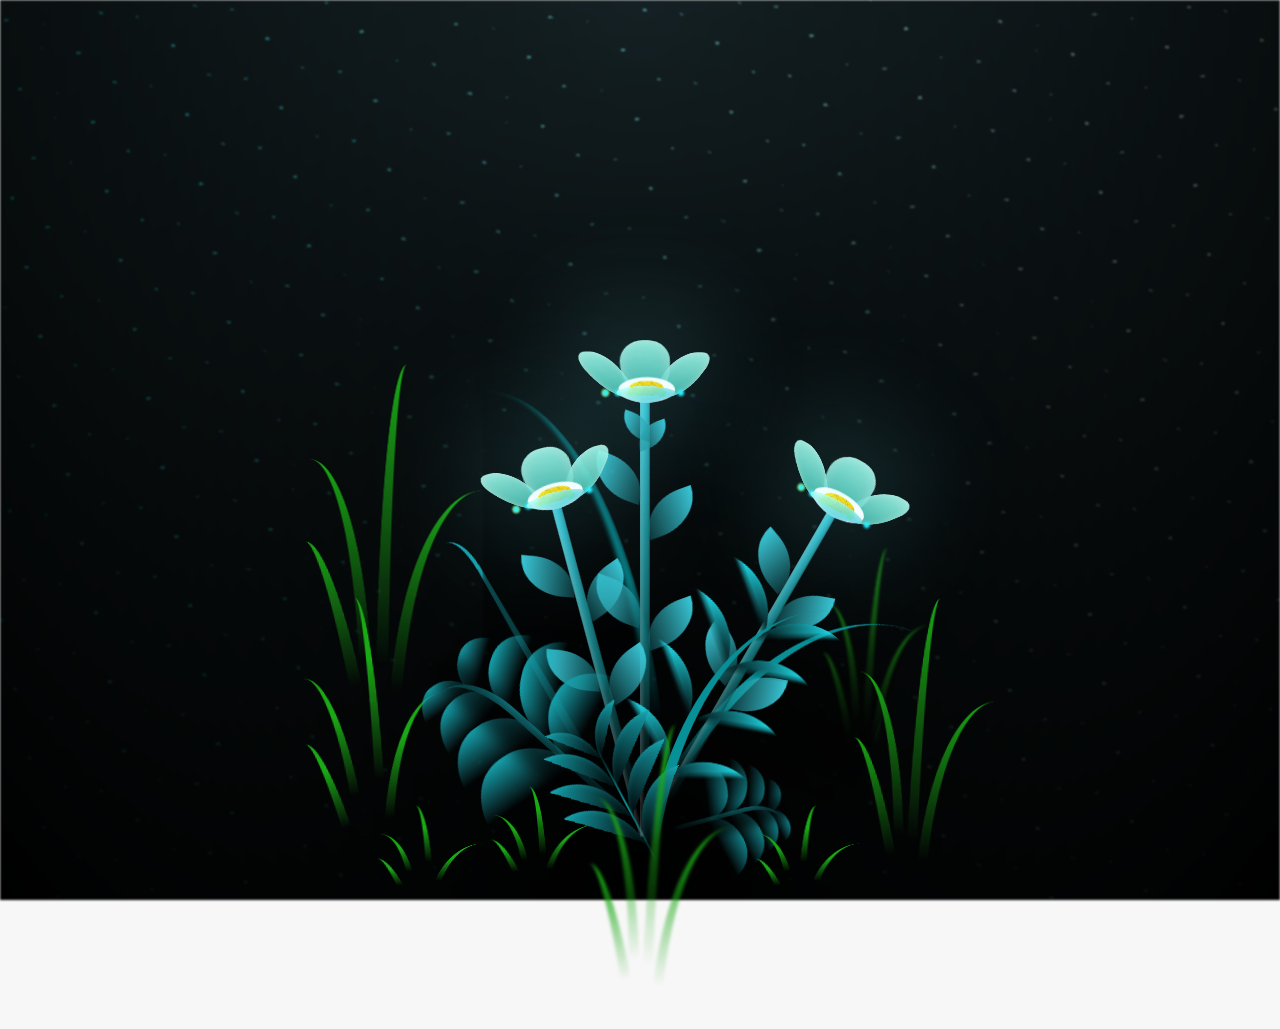
==== commit b0dd5654: "modifincando las flores" ====
--- a/flower.html
+++ b/flower.html
@@ -20,6 +20,8 @@
   
     <div class="night"></div>
     <div class="flowers">
+
+
       <div class="flower flower--1">
         <div class="flower__leafs flower__leafs--1">
           <div class="flower__leaf flower__leaf--1"></div>
--- a/css/main.css
+++ b/css/main.css
@@ -108,22 +108,11 @@
     linear-gradient(90deg, rgb(0, 255, 250), rgb(240, 240, 240));
 }
 
+
+/* de aquii *******/
 .flowers {
   position: relative;
-  transform: scale(0.9);
-  /*margin-bottom: 100px;
-  */
-}
-
-@media only screen and (max-width: 600px) {
-  /* Estilos específicos para dispositivos con un ancho máximo de 600px */
-.flowers {
-      font-size: 14px;
-      margin-bottom: 35%;
-      letter-spacing: 3px;
-      transform: scale(1.0);
-}
-
+  transform: scale(0.7);
 }
 
 .flower {
@@ -134,106 +123,82 @@
   --fl-speed: 0.8s;
 }
 .flower--1 {
-  -webkit-animation: moving-flower-1 4s linear infinite;
   animation: moving-flower-1 4s linear infinite;
 }
 .flower--1 .flower__line {
   height: 70vmin;
-  -webkit-animation-delay: 0.3s;
   animation-delay: 0.3s;
 }
 .flower--1 .flower__line__leaf--1 {
-  -webkit-animation: blooming-leaf-right var(--fl-speed) 1.6s backwards;
   animation: blooming-leaf-right var(--fl-speed) 1.6s backwards;
 }
 .flower--1 .flower__line__leaf--2 {
-  -webkit-animation: blooming-leaf-right var(--fl-speed) 1.4s backwards;
   animation: blooming-leaf-right var(--fl-speed) 1.4s backwards;
 }
 .flower--1 .flower__line__leaf--3 {
-  -webkit-animation: blooming-leaf-left var(--fl-speed) 1.2s backwards;
   animation: blooming-leaf-left var(--fl-speed) 1.2s backwards;
 }
 .flower--1 .flower__line__leaf--4 {
-  -webkit-animation: blooming-leaf-left var(--fl-speed) 1s backwards;
   animation: blooming-leaf-left var(--fl-speed) 1s backwards;
 }
 .flower--1 .flower__line__leaf--5 {
-  -webkit-animation: blooming-leaf-right var(--fl-speed) 1.8s backwards;
   animation: blooming-leaf-right var(--fl-speed) 1.8s backwards;
 }
 .flower--1 .flower__line__leaf--6 {
-  -webkit-animation: blooming-leaf-left var(--fl-speed) 2s backwards;
   animation: blooming-leaf-left var(--fl-speed) 2s backwards;
 }
 .flower--2 {
   left: 50%;
-  transform: rotate(20deg);
-  -webkit-animation: moving-flower-2 4s linear infinite;
+  transform: rotate(30deg);
   animation: moving-flower-2 4s linear infinite;
 }
 .flower--2 .flower__line {
   height: 60vmin;
-  -webkit-animation-delay: 0.6s;
-  animation-delay: 0.6s;
+  animation-delay: 0.8s;
 }
 .flower--2 .flower__line__leaf--1 {
-  -webkit-animation: blooming-leaf-right var(--fl-speed) 1.9s backwards;
   animation: blooming-leaf-right var(--fl-speed) 1.9s backwards;
 }
 .flower--2 .flower__line__leaf--2 {
-  -webkit-animation: blooming-leaf-right var(--fl-speed) 1.7s backwards;
   animation: blooming-leaf-right var(--fl-speed) 1.7s backwards;
 }
 .flower--2 .flower__line__leaf--3 {
-  -webkit-animation: blooming-leaf-left var(--fl-speed) 1.5s backwards;
   animation: blooming-leaf-left var(--fl-speed) 1.5s backwards;
 }
 .flower--2 .flower__line__leaf--4 {
-  -webkit-animation: blooming-leaf-left var(--fl-speed) 1.3s backwards;
   animation: blooming-leaf-left var(--fl-speed) 1.3s backwards;
 }
 .flower--3 {
   left: 50%;
   transform: rotate(-15deg);
-  -webkit-animation: moving-flower-3 4s linear infinite;
   animation: moving-flower-3 4s linear infinite;
 }
 .flower--3 .flower__line {
-  -webkit-animation-delay: 0.9s;
   animation-delay: 0.9s;
 }
 .flower--3 .flower__line__leaf--1 {
-  -webkit-animation: blooming-leaf-right var(--fl-speed) 2.5s backwards;
   animation: blooming-leaf-right var(--fl-speed) 2.5s backwards;
 }
 .flower--3 .flower__line__leaf--2 {
-  -webkit-animation: blooming-leaf-right var(--fl-speed) 2.3s backwards;
   animation: blooming-leaf-right var(--fl-speed) 2.3s backwards;
 }
 .flower--3 .flower__line__leaf--3 {
-  -webkit-animation: blooming-leaf-left var(--fl-speed) 2.1s backwards;
   animation: blooming-leaf-left var(--fl-speed) 2.1s backwards;
 }
 .flower--3 .flower__line__leaf--4 {
-  -webkit-animation: blooming-leaf-left var(--fl-speed) 1.9s backwards;
   animation: blooming-leaf-left var(--fl-speed) 1.9s backwards;
 }
 .flower__leafs {
   position: relative;
-  -webkit-animation: blooming-flower 2s backwards;
   animation: blooming-flower 2s backwards;
 }
 .flower__leafs--1 {
-  -webkit-animation-delay: 1.1s;
   animation-delay: 1.1s;
 }
 .flower__leafs--2 {
-  -webkit-animation-delay: 1.4s;
   animation-delay: 1.4s;
 }
 .flower__leafs--3 {
-  -webkit-animation-delay: 1.7s;
   animation-delay: 1.7s;
 }
 .flower__leafs::after {
@@ -244,8 +209,7 @@
   transform: translate(-50%, -100%);
   width: 8vmin;
   height: 8vmin;
-  background-color: #f9fd25;
-  /* background-color: #fd2525; */
+  background-color: #6bf0ff;
   filter: blur(10vmin);
 }
 .flower__leaf {
@@ -255,8 +219,8 @@
   width: 8vmin;
   height: 11vmin;
   border-radius: 51% 49% 47% 53%/44% 45% 55% 69%;
-  background-color: #253bfd;
-  background-color: #fddd25;
+  background-color: #65e6cc;
+  background-image: linear-gradient(to top, #40bbab, #a7ffee);
   transform-origin: bottom center;
   opacity: 0.9;
   box-shadow: inset 0 0 2vmin rgba(255, 255, 255, 0.5);
@@ -276,7 +240,7 @@
   transform-origin: bottom left;
   border-radius: 4vmin 10vmin 4vmin 4vmin;
   transform: translate(0%, 18%) rotateX(70deg) rotate(-43deg);
-  background-color: #7c6901;
+  background-image: linear-gradient(to top, #39c6d6, #a7ffee);
   z-index: 1;
   opacity: 0.8;
 }
@@ -298,125 +262,13 @@
   width: 60%;
   height: 60%;
   border-radius: inherit;
-  background-image: repeating-linear-gradient(
-      135deg,
-      rgba(0, 0, 0, 0.03) 0px,
-      rgba(0, 0, 0, 0.03) 1px,
-      transparent 1px,
-      transparent 12px
-    ),
-    repeating-linear-gradient(
-      45deg,
-      rgba(0, 0, 0, 0.03) 0px,
-      rgba(0, 0, 0, 0.03) 1px,
-      transparent 1px,
-      transparent 12px
-    ),
-    repeating-linear-gradient(
-      67.5deg,
-      rgba(0, 0, 0, 0.03) 0px,
-      rgba(0, 0, 0, 0.03) 1px,
-      transparent 1px,
-      transparent 12px
-    ),
-    repeating-linear-gradient(
-      135deg,
-      rgba(0, 0, 0, 0.03) 0px,
-      rgba(0, 0, 0, 0.03) 1px,
-      transparent 1px,
-      transparent 12px
-    ),
-    repeating-linear-gradient(
-      45deg,
-      rgba(0, 0, 0, 0.03) 0px,
-      rgba(0, 0, 0, 0.03) 1px,
-      transparent 1px,
-      transparent 12px
-    ),
-    repeating-linear-gradient(
-      112.5deg,
-      rgba(0, 0, 0, 0.03) 0px,
-      rgba(0, 0, 0, 0.03) 1px,
-      transparent 1px,
-      transparent 12px
-    ),
-    repeating-linear-gradient(
-      112.5deg,
-      rgba(0, 0, 0, 0.03) 0px,
-      rgba(0, 0, 0, 0.03) 1px,
-      transparent 1px,
-      transparent 12px
-    ),
-    repeating-linear-gradient(
-      45deg,
-      rgba(0, 0, 0, 0.03) 0px,
-      rgba(0, 0, 0, 0.03) 1px,
-      transparent 1px,
-      transparent 12px
-    ),
-    repeating-linear-gradient(
-      22.5deg,
-      rgba(0, 0, 0, 0.03) 0px,
-      rgba(0, 0, 0, 0.03) 1px,
-      transparent 1px,
-      transparent 12px
-    ),
-    repeating-linear-gradient(
-      45deg,
-      rgba(0, 0, 0, 0.03) 0px,
-      rgba(0, 0, 0, 0.03) 1px,
-      transparent 1px,
-      transparent 12px
-    ),
-    repeating-linear-gradient(
-      22.5deg,
-      rgba(0, 0, 0, 0.03) 0px,
-      rgba(0, 0, 0, 0.03) 1px,
-      transparent 1px,
-      transparent 12px
-    ),
-    repeating-linear-gradient(
-      135deg,
-      rgba(0, 0, 0, 0.03) 0px,
-      rgba(0, 0, 0, 0.03) 1px,
-      transparent 1px,
-      transparent 12px
-    ),
-    repeating-linear-gradient(
-      157.5deg,
-      rgba(0, 0, 0, 0.03) 0px,
-      rgba(0, 0, 0, 0.03) 1px,
-      transparent 1px,
-      transparent 12px
-    ),
-    repeating-linear-gradient(
-      67.5deg,
-      rgba(0, 0, 0, 0.03) 0px,
-      rgba(0, 0, 0, 0.03) 1px,
-      transparent 1px,
-      transparent 12px
-    ),
-    repeating-linear-gradient(
-      67.5deg,
-      rgba(0, 0, 0, 0.03) 0px,
-      rgba(0, 0, 0, 0.03) 1px,
-      transparent 1px,
-      transparent 12px
-    ),
-    linear-gradient(90deg, rgb(255, 235, 18), rgb(255, 206, 0));
+  background-image: repeating-linear-gradient(135deg, rgba(0, 0, 0, 0.03) 0px, rgba(0, 0, 0, 0.03) 1px, transparent 1px, transparent 12px), repeating-linear-gradient(45deg, rgba(0, 0, 0, 0.03) 0px, rgba(0, 0, 0, 0.03) 1px, transparent 1px, transparent 12px), repeating-linear-gradient(67.5deg, rgba(0, 0, 0, 0.03) 0px, rgba(0, 0, 0, 0.03) 1px, transparent 1px, transparent 12px), repeating-linear-gradient(135deg, rgba(0, 0, 0, 0.03) 0px, rgba(0, 0, 0, 0.03) 1px, transparent 1px, transparent 12px), repeating-linear-gradient(45deg, rgba(0, 0, 0, 0.03) 0px, rgba(0, 0, 0, 0.03) 1px, transparent 1px, transparent 12px), repeating-linear-gradient(112.5deg, rgba(0, 0, 0, 0.03) 0px, rgba(0, 0, 0, 0.03) 1px, transparent 1px, transparent 12px), repeating-linear-gradient(112.5deg, rgba(0, 0, 0, 0.03) 0px, rgba(0, 0, 0, 0.03) 1px, transparent 1px, transparent 12px), repeating-linear-gradient(45deg, rgba(0, 0, 0, 0.03) 0px, rgba(0, 0, 0, 0.03) 1px, transparent 1px, transparent 12px), repeating-linear-gradient(22.5deg, rgba(0, 0, 0, 0.03) 0px, rgba(0, 0, 0, 0.03) 1px, transparent 1px, transparent 12px), repeating-linear-gradient(45deg, rgba(0, 0, 0, 0.03) 0px, rgba(0, 0, 0, 0.03) 1px, transparent 1px, transparent 12px), repeating-linear-gradient(22.5deg, rgba(0, 0, 0, 0.03) 0px, rgba(0, 0, 0, 0.03) 1px, transparent 1px, transparent 12px), repeating-linear-gradient(135deg, rgba(0, 0, 0, 0.03) 0px, rgba(0, 0, 0, 0.03) 1px, transparent 1px, transparent 12px), repeating-linear-gradient(157.5deg, rgba(0, 0, 0, 0.03) 0px, rgba(0, 0, 0, 0.03) 1px, transparent 1px, transparent 12px), repeating-linear-gradient(67.5deg, rgba(0, 0, 0, 0.03) 0px, rgba(0, 0, 0, 0.03) 1px, transparent 1px, transparent 12px), repeating-linear-gradient(67.5deg, rgba(0, 0, 0, 0.03) 0px, rgba(0, 0, 0, 0.03) 1px, transparent 1px, transparent 12px), linear-gradient(90deg, #ffeb12, #ffce00);
 }
 .flower__line {
   height: 55vmin;
   width: 1.5vmin;
-  background-image: linear-gradient(
-      to left,
-      rgba(0, 0, 0, 0.2),
-      transparent,
-      rgba(255, 255, 255, 0.2)
-    ),
-    linear-gradient(to top, transparent 10%, #14757a, #39c6d6);
+  background-image: linear-gradient(to left, rgba(0, 0, 0, 0.2), transparent, rgba(255, 255, 255, 0.2)), linear-gradient(to top, transparent 10%, #14757a, #39c6d6);
   box-shadow: inset 0 0 2px rgba(0, 0, 0, 0.5);
-  -webkit-animation: grow-flower-tree 4s backwards;
   animation: grow-flower-tree 4s backwards;
 }
 .flower__line__leaf {
@@ -429,7 +281,7 @@
   height: var(--h);
   border-top-right-radius: var(--h);
   border-bottom-left-radius: var(--h);
-  background-image: linear-gradient(to top, rgba(20, 117, 122, 0.4), #5ed639);
+  background-image: linear-gradient(to top, rgba(20, 117, 122, 0.4), #39c6d6);
 }
 .flower__line__leaf--1 {
   transform: rotate(70deg) rotateY(30deg);
@@ -438,9 +290,7 @@
   top: 45%;
   transform: rotate(70deg) rotateY(30deg);
 }
-.flower__line__leaf--3,
-.flower__line__leaf--4,
-.flower__line__leaf--6 {
+.flower__line__leaf--3, .flower__line__leaf--4, .flower__line__leaf--6 {
   border-top-right-radius: 0;
   border-bottom-left-radius: 0;
   border-top-left-radius: var(--h);
@@ -468,10 +318,9 @@
   bottom: 0vmin;
   width: 1vmin;
   height: 1vmin;
-  background-color: rgb(255, 251, 0);
+  background-color: #fffb00;
   border-radius: 50%;
   filter: blur(0.2vmin);
-  -webkit-animation: light-ans 4s linear infinite backwards;
   animation: light-ans 4s linear infinite backwards;
 }
 .flower__light:nth-child(odd) {
@@ -479,42 +328,34 @@
 }
 .flower__light--1 {
   left: -2vmin;
-  -webkit-animation-delay: 1s;
   animation-delay: 1s;
 }
 .flower__light--2 {
   left: 3vmin;
-  -webkit-animation-delay: 0.5s;
   animation-delay: 0.5s;
 }
 .flower__light--3 {
   left: -6vmin;
-  -webkit-animation-delay: 0.3s;
   animation-delay: 0.3s;
 }
 .flower__light--4 {
   left: 6vmin;
-  -webkit-animation-delay: 0.9s;
   animation-delay: 0.9s;
 }
 .flower__light--5 {
   left: -1vmin;
-  -webkit-animation-delay: 1.5s;
   animation-delay: 1.5s;
 }
 .flower__light--6 {
   left: -4vmin;
-  -webkit-animation-delay: 3s;
   animation-delay: 3s;
 }
 .flower__light--7 {
   left: 3vmin;
-  -webkit-animation-delay: 2s;
   animation-delay: 2s;
 }
 .flower__light--8 {
   left: -6vmin;
-  -webkit-animation-delay: 3.5s;
   animation-delay: 3.5s;
 }
 .flower__grass {
@@ -531,7 +372,6 @@
   transform: rotate(-48deg) rotateY(40deg);
 }
 .flower__grass--1 {
-  -webkit-animation: moving-grass 2s linear infinite;
   animation: moving-grass 2s linear infinite;
 }
 .flower__grass--2 {
@@ -540,7 +380,6 @@
   transform: scale(0.5) rotate(75deg) rotateX(10deg) rotateY(-200deg);
   opacity: 0.8;
   z-index: 0;
-  -webkit-animation: moving-grass--2 1.5s linear infinite;
   animation: moving-grass--2 1.5s linear infinite;
 }
 .flower__grass--top {
@@ -564,12 +403,7 @@
   height: var(--size);
   border-top-left-radius: var(--size);
   border-top-right-radius: var(--size);
-  background-image: linear-gradient(
-    to top,
-    transparent,
-    transparent 30%,
-    var(--c)
-  );
+  background-image: linear-gradient(to top, transparent, transparent 30%, var(--c));
   z-index: 100;
 }
 .flower__grass__leaf--1 {
@@ -577,14 +411,7 @@
   left: 30%;
   --size: 6vmin;
   transform: rotate(-20deg);
-  -webkit-animation: growing-grass-ans--1 2s 2.6s backwards;
   animation: growing-grass-ans--1 2s 2.6s backwards;
-}
-@-webkit-keyframes growing-grass-ans--1 {
-  0% {
-    transform-origin: bottom left;
-    transform: rotate(-20deg) scale(0);
-  }
 }
 @keyframes growing-grass-ans--1 {
   0% {
@@ -597,14 +424,7 @@
   left: -110%;
   --size: 6vmin;
   transform: rotate(10deg);
-  -webkit-animation: growing-grass-ans--2 2s 2.4s linear backwards;
   animation: growing-grass-ans--2 2s 2.4s linear backwards;
-}
-@-webkit-keyframes growing-grass-ans--2 {
-  0% {
-    transform-origin: bottom right;
-    transform: rotate(10deg) scale(0);
-  }
 }
 @keyframes growing-grass-ans--2 {
   0% {
@@ -617,14 +437,7 @@
   left: 60%;
   --size: 8vmin;
   transform: rotate(-18deg) rotateX(-20deg);
-  -webkit-animation: growing-grass-ans--3 2s 2.2s linear backwards;
   animation: growing-grass-ans--3 2s 2.2s linear backwards;
-}
-@-webkit-keyframes growing-grass-ans--3 {
-  0% {
-    transform-origin: bottom left;
-    transform: rotate(-18deg) rotateX(-20deg) scale(0);
-  }
 }
 @keyframes growing-grass-ans--3 {
   0% {
@@ -637,14 +450,7 @@
   left: -135%;
   --size: 8vmin;
   transform: rotate(2deg);
-  -webkit-animation: growing-grass-ans--4 2s 2s linear backwards;
   animation: growing-grass-ans--4 2s 2s linear backwards;
-}
-@-webkit-keyframes growing-grass-ans--4 {
-  0% {
-    transform-origin: bottom right;
-    transform: rotate(2deg) scale(0);
-  }
 }
 @keyframes growing-grass-ans--4 {
   0% {
@@ -657,14 +463,7 @@
   left: 60%;
   --size: 10vmin;
   transform: rotate(-24deg) rotateX(-20deg);
-  -webkit-animation: growing-grass-ans--5 2s 1.8s linear backwards;
   animation: growing-grass-ans--5 2s 1.8s linear backwards;
-}
-@-webkit-keyframes growing-grass-ans--5 {
-  0% {
-    transform-origin: bottom left;
-    transform: rotate(-24deg) rotateX(-20deg) scale(0);
-  }
 }
 @keyframes growing-grass-ans--5 {
   0% {
@@ -677,14 +476,7 @@
   left: -180%;
   --size: 10vmin;
   transform: rotate(10deg);
-  -webkit-animation: growing-grass-ans--6 2s 1.6s linear backwards;
   animation: growing-grass-ans--6 2s 1.6s linear backwards;
-}
-@-webkit-keyframes growing-grass-ans--6 {
-  0% {
-    transform-origin: bottom right;
-    transform: rotate(10deg) scale(0);
-  }
 }
 @keyframes growing-grass-ans--6 {
   0% {
@@ -697,14 +489,7 @@
   left: 70%;
   --size: 10vmin;
   transform: rotate(-10deg);
-  -webkit-animation: growing-grass-ans--7 2s 1.4s linear backwards;
   animation: growing-grass-ans--7 2s 1.4s linear backwards;
-}
-@-webkit-keyframes growing-grass-ans--7 {
-  0% {
-    transform-origin: bottom left;
-    transform: rotate(-10deg) scale(0);
-  }
 }
 @keyframes growing-grass-ans--7 {
   0% {
@@ -717,14 +502,7 @@
   left: -215%;
   --size: 11vmin;
   transform: rotate(10deg);
-  -webkit-animation: growing-grass-ans--8 2s 1.2s linear backwards;
   animation: growing-grass-ans--8 2s 1.2s linear backwards;
-}
-@-webkit-keyframes growing-grass-ans--8 {
-  0% {
-    transform-origin: bottom right;
-    transform: rotate(10deg) scale(0);
-  }
 }
 @keyframes growing-grass-ans--8 {
   0% {
@@ -754,21 +532,10 @@
   display: flex;
   flex-direction: column;
   align-items: flex-end;
-  -webkit-animation: flower-g-long-ans 3s linear infinite;
   animation: flower-g-long-ans 3s linear infinite;
 }
-@-webkit-keyframes flower-g-long-ans {
-  0%,
-  100% {
-    transform: rotate(-30deg) rotateY(-20deg);
-  }
-  50% {
-    transform: rotate(-32deg) rotateY(-20deg);
-  }
-}
 @keyframes flower-g-long-ans {
-  0%,
-  100% {
+  0%, 100% {
     transform: rotate(-30deg) rotateY(-20deg);
   }
   50% {
@@ -789,7 +556,6 @@
   transform-origin: bottom center;
   background-image: linear-gradient(to top, transparent 30%, var(--c));
   box-shadow: inset 0 0 2px rgba(0, 0, 0, 0.5);
-  -webkit-clip-path: polygon(35% 0, 65% 1%, 100% 100%, 0% 100%);
   clip-path: polygon(35% 0, 65% 1%, 100% 100%, 0% 100%);
 }
 .flower__g-right {
@@ -804,21 +570,15 @@
   height: 50vmin;
   border-top-left-radius: 100%;
   border-left: 2vmin solid #079097;
-  background-image: linear-gradient(
-    to bottom,
-    transparent,
-    var(--dark-color) 60%
-  );
-  -webkit-mask-image: linear-gradient(to top, transparent 30%, #079097 60%);
+  background-image: linear-gradient(to bottom, transparent, var(--dark-color) 60%);
+  mask-image: linear-gradient(to top, transparent 30%, #079097 60%);
 }
 .flower__g-right--1 {
-  -webkit-animation: flower-g-right-ans 2.5s linear infinite;
   animation: flower-g-right-ans 2.5s linear infinite;
 }
 .flower__g-right--2 {
   left: 5vmin;
   transform: rotateY(-180deg);
-  -webkit-animation: flower-g-right-ans--2 3s linear infinite;
   animation: flower-g-right-ans--2 3s linear infinite;
 }
 .flower__g-right--2 .leaf {
@@ -826,36 +586,16 @@
   filter: blur(0.3vmin);
   opacity: 0.8;
 }
-@-webkit-keyframes flower-g-right-ans {
-  0%,
-  100% {
+@keyframes flower-g-right-ans {
+  0%, 100% {
     transform: rotate(20deg);
   }
   50% {
     transform: rotate(24deg) rotateX(-20deg);
   }
 }
-@keyframes flower-g-right-ans {
-  0%,
-  100% {
-    transform: rotate(20deg);
-  }
-  50% {
-    transform: rotate(24deg) rotateX(-20deg);
-  }
-}
-@-webkit-keyframes flower-g-right-ans--2 {
-  0%,
-  100% {
-    transform: rotateY(-180deg) rotate(0deg) rotateX(-20deg);
-  }
-  50% {
-    transform: rotateY(-180deg) rotate(6deg) rotateX(-20deg);
-  }
-}
 @keyframes flower-g-right-ans--2 {
-  0%,
-  100% {
+  0%, 100% {
     transform: rotateY(-180deg) rotate(0deg) rotateX(-20deg);
   }
   50% {
@@ -869,21 +609,10 @@
   z-index: 100;
   transform-origin: bottom center;
   transform: rotate(-28deg) rotateY(30deg) scale(1.04);
-  -webkit-animation: flower__g-front-ans 2s linear infinite;
   animation: flower__g-front-ans 2s linear infinite;
 }
-@-webkit-keyframes flower__g-front-ans {
-  0%,
-  100% {
-    transform: rotate(-28deg) rotateY(30deg) scale(1.04);
-  }
-  50% {
-    transform: rotate(-35deg) rotateY(40deg) scale(1.04);
-  }
-}
 @keyframes flower__g-front-ans {
-  0%,
-  100% {
+  0%, 100% {
     transform: rotate(-28deg) rotateY(30deg) scale(1.04);
   }
   50% {
@@ -893,12 +622,7 @@
 .flower__g-front__line {
   width: 0.3vmin;
   height: 20vmin;
-  background-image: linear-gradient(
-    to top,
-    transparent,
-    #079097,
-    transparent 100%
-  );
+  background-image: linear-gradient(to top, transparent, #079097, transparent 100%);
   position: relative;
 }
 .flower__g-front__leaf-wrapper {
@@ -911,91 +635,62 @@
 .flower__g-front__leaf-wrapper:nth-child(even) {
   left: 0vmin;
   transform: rotateY(-180deg) rotate(5deg);
-  -webkit-animation: flower__g-front__leaf-left-ans 1s ease-in backwards;
   animation: flower__g-front__leaf-left-ans 1s ease-in backwards;
 }
 .flower__g-front__leaf-wrapper:nth-child(odd) {
-  -webkit-animation: flower__g-front__leaf-ans 1s ease-in backwards;
   animation: flower__g-front__leaf-ans 1s ease-in backwards;
 }
 .flower__g-front__leaf-wrapper--1 {
   top: -8vmin;
   transform: scale(0.7);
-  -webkit-animation: flower__g-front__leaf-ans 1s 5.5s ease-in backwards !important;
   animation: flower__g-front__leaf-ans 1s 5.5s ease-in backwards !important;
 }
 .flower__g-front__leaf-wrapper--2 {
   top: -8vmin;
   transform: rotateY(-180deg) scale(0.7) !important;
-  -webkit-animation: flower__g-front__leaf-left-ans-2 1s 4.6s ease-in backwards !important;
   animation: flower__g-front__leaf-left-ans-2 1s 4.6s ease-in backwards !important;
 }
 .flower__g-front__leaf-wrapper--3 {
   top: -3vmin;
-  -webkit-animation: flower__g-front__leaf-ans 1s 4.6s ease-in backwards;
   animation: flower__g-front__leaf-ans 1s 4.6s ease-in backwards;
 }
 .flower__g-front__leaf-wrapper--4 {
   top: -3vmin;
   transform: rotateY(-180deg) scale(0.9) !important;
-  -webkit-animation: flower__g-front__leaf-left-ans-2 1s 4.6s ease-in backwards !important;
   animation: flower__g-front__leaf-left-ans-2 1s 4.6s ease-in backwards !important;
 }
-@-webkit-keyframes flower__g-front__leaf-left-ans-2 {
+@keyframes flower__g-front__leaf-left-ans-2 {
   0% {
     transform: rotateY(-180deg) scale(0);
   }
 }
-@keyframes flower__g-front__leaf-left-ans-2 {
-  0% {
-    transform: rotateY(-180deg) scale(0);
-  }
-}
-.flower__g-front__leaf-wrapper--5,
+.flower__g-front__leaf-wrapper--5, .flower__g-front__leaf-wrapper--6 {
+  top: 2vmin;
+}
+.flower__g-front__leaf-wrapper--7, .flower__g-front__leaf-wrapper--8 {
+  top: 6.5vmin;
+}
+.flower__g-front__leaf-wrapper--2 {
+  animation-delay: 5.2s !important;
+}
+.flower__g-front__leaf-wrapper--3 {
+  animation-delay: 4.9s !important;
+}
+.flower__g-front__leaf-wrapper--5 {
+  animation-delay: 4.3s !important;
+}
 .flower__g-front__leaf-wrapper--6 {
-  top: 2vmin;
-}
-.flower__g-front__leaf-wrapper--7,
+  animation-delay: 4.1s !important;
+}
+.flower__g-front__leaf-wrapper--7 {
+  animation-delay: 3.8s !important;
+}
 .flower__g-front__leaf-wrapper--8 {
-  top: 6.5vmin;
-}
-.flower__g-front__leaf-wrapper--2 {
-  -webkit-animation-delay: 5.2s !important;
-  animation-delay: 5.2s !important;
-}
-.flower__g-front__leaf-wrapper--3 {
-  -webkit-animation-delay: 4.9s !important;
-  animation-delay: 4.9s !important;
-}
-.flower__g-front__leaf-wrapper--5 {
-  -webkit-animation-delay: 4.3s !important;
-  animation-delay: 4.3s !important;
-}
-.flower__g-front__leaf-wrapper--6 {
-  -webkit-animation-delay: 4.1s !important;
-  animation-delay: 4.1s !important;
-}
-.flower__g-front__leaf-wrapper--7 {
-  -webkit-animation-delay: 3.8s !important;
-  animation-delay: 3.8s !important;
-}
-.flower__g-front__leaf-wrapper--8 {
-  -webkit-animation-delay: 3.5s !important;
   animation-delay: 3.5s !important;
 }
-@-webkit-keyframes flower__g-front__leaf-ans {
+@keyframes flower__g-front__leaf-ans {
   0% {
     transform: rotate(10deg) scale(0);
-  }
-}
-@keyframes flower__g-front__leaf-ans {
-  0% {
-    transform: rotate(10deg) scale(0);
-  }
-}
-@-webkit-keyframes flower__g-front__leaf-left-ans {
-  0% {
-    transform: rotateY(-180deg) rotate(5deg) scale(0);
   }
 }
 @keyframes flower__g-front__leaf-left-ans {
@@ -1007,25 +702,10 @@
   width: 10vmin;
   height: 10vmin;
   border-radius: 100% 0% 0% 100%/100% 100% 0% 0%;
-  box-shadow: inset 0 2px 1vmin hsla(184deg, 97%, 58%, 0.2);
-  background-image: linear-gradient(
-      to bottom left,
-      transparent,
-      var(--dark-color)
-    ),
-    linear-gradient(to bottom right, #159faa 50%, transparent 50%, transparent);
-  -webkit-mask-image: linear-gradient(
-    to bottom right,
-    #159faa 50%,
-    transparent 50%,
-    transparent
-  );
-  mask-image: linear-gradient(
-    to bottom right,
-    #159faa 50%,
-    transparent 50%,
-    transparent
-  );
+  box-shadow: inset 0 2px 1vmin rgba(44, 238, 252, 0.2);
+  background-image: linear-gradient(to bottom left, transparent, var(--dark-color)), linear-gradient(to bottom right, #159faa 50%, transparent 50%, transparent);
+  -webkit-mask-image: linear-gradient(to bottom right, #159faa 50%, transparent 50%, transparent);
+  mask-image: linear-gradient(to bottom right, #159faa 50%, transparent 50%, transparent);
 }
 .flower__g-fr {
   position: absolute;
@@ -1033,21 +713,10 @@
   left: vmin;
   transform-origin: bottom left;
   z-index: 10;
-  -webkit-animation: flower__g-fr-ans 2s linear infinite;
   animation: flower__g-fr-ans 2s linear infinite;
 }
-@-webkit-keyframes flower__g-fr-ans {
-  0%,
-  100% {
-    transform: rotate(2deg);
-  }
-  50% {
-    transform: rotate(4deg);
-  }
-}
 @keyframes flower__g-fr-ans {
-  0%,
-  100% {
+  0%, 100% {
     transform: rotate(2deg);
   }
   50% {
@@ -1059,7 +728,7 @@
   height: 50vmin;
   border-top-left-radius: 100%;
   border-left: 2vmin solid #079097;
-  -webkit-mask-image: linear-gradient(to top, transparent 25%, #079097 50%);
+  mask-image: linear-gradient(to top, transparent 25%, #079097 50%);
   position: relative;
   z-index: 1;
 }
@@ -1070,31 +739,14 @@
   width: 10vmin;
   height: 10vmin;
   border-radius: 100% 0% 0% 100%/100% 100% 0% 0%;
-  box-shadow: inset 0 2px 1vmin hsla(184deg, 97%, 58%, 0.2);
-  background-image: linear-gradient(
-      to bottom left,
-      transparent,
-      var(--dark-color) 98%
-    ),
-    linear-gradient(to bottom right, #23f0ff 45%, transparent 50%, transparent);
-  -webkit-mask-image: linear-gradient(
-    135deg,
-    #159faa 40%,
-    transparent 50%,
-    transparent
-  );
+  box-shadow: inset 0 2px 1vmin rgba(44, 238, 252, 0.2);
+  background-image: linear-gradient(to bottom left, transparent, var(--dark-color) 98%), linear-gradient(to bottom right, #23f0ff 45%, transparent 50%, transparent);
+  mask-image: linear-gradient(135deg, #159faa 40%, transparent 50%, transparent);
 }
 .flower__g-fr__leaf--1 {
   left: 20vmin;
   transform: rotate(45deg);
-  -webkit-animation: flower__g-fr-leaft-ans-1 0.5s 5.2s linear backwards;
   animation: flower__g-fr-leaft-ans-1 0.5s 5.2s linear backwards;
-}
-@-webkit-keyframes flower__g-fr-leaft-ans-1 {
-  0% {
-    transform-origin: left;
-    transform: rotate(45deg) scale(0);
-  }
 }
 @keyframes flower__g-fr-leaft-ans-1 {
   0% {
@@ -1106,35 +758,25 @@
   left: 12vmin;
   top: -7vmin;
   transform: rotate(25deg) rotateY(-180deg);
-  -webkit-animation: flower__g-fr-leaft-ans-6 0.5s 5s linear backwards;
   animation: flower__g-fr-leaft-ans-6 0.5s 5s linear backwards;
 }
 .flower__g-fr__leaf--3 {
   left: 15vmin;
   top: 6vmin;
   transform: rotate(55deg);
-  -webkit-animation: flower__g-fr-leaft-ans-5 0.5s 4.8s linear backwards;
   animation: flower__g-fr-leaft-ans-5 0.5s 4.8s linear backwards;
 }
 .flower__g-fr__leaf--4 {
   left: 6vmin;
   top: -2vmin;
   transform: rotate(25deg) rotateY(-180deg);
-  -webkit-animation: flower__g-fr-leaft-ans-6 0.5s 4.6s linear backwards;
   animation: flower__g-fr-leaft-ans-6 0.5s 4.6s linear backwards;
 }
 .flower__g-fr__leaf--5 {
   left: 10vmin;
   top: 14vmin;
   transform: rotate(55deg);
-  -webkit-animation: flower__g-fr-leaft-ans-5 0.5s 4.4s linear backwards;
   animation: flower__g-fr-leaft-ans-5 0.5s 4.4s linear backwards;
-}
-@-webkit-keyframes flower__g-fr-leaft-ans-5 {
-  0% {
-    transform-origin: left;
-    transform: rotate(55deg) scale(0);
-  }
 }
 @keyframes flower__g-fr-leaft-ans-5 {
   0% {
@@ -1146,14 +788,7 @@
   left: 0vmin;
   top: 6vmin;
   transform: rotate(25deg) rotateY(-180deg);
-  -webkit-animation: flower__g-fr-leaft-ans-6 0.5s 4.2s linear backwards;
   animation: flower__g-fr-leaft-ans-6 0.5s 4.2s linear backwards;
-}
-@-webkit-keyframes flower__g-fr-leaft-ans-6 {
-  0% {
-    transform-origin: right;
-    transform: rotate(25deg) rotateY(-180deg) scale(0);
-  }
 }
 @keyframes flower__g-fr-leaft-ans-6 {
   0% {
@@ -1165,14 +800,7 @@
   left: 5vmin;
   top: 22vmin;
   transform: rotate(45deg);
-  -webkit-animation: flower__g-fr-leaft-ans-7 0.5s 4s linear backwards;
   animation: flower__g-fr-leaft-ans-7 0.5s 4s linear backwards;
-}
-@-webkit-keyframes flower__g-fr-leaft-ans-7 {
-  0% {
-    transform-origin: left;
-    transform: rotate(45deg) scale(0);
-  }
 }
 @keyframes flower__g-fr-leaft-ans-7 {
   0% {
@@ -1184,14 +812,7 @@
   left: -4vmin;
   top: 15vmin;
   transform: rotate(15deg) rotateY(-180deg);
-  -webkit-animation: flower__g-fr-leaft-ans-8 0.5s 3.8s linear backwards;
   animation: flower__g-fr-leaft-ans-8 0.5s 3.8s linear backwards;
-}
-@-webkit-keyframes flower__g-fr-leaft-ans-8 {
-  0% {
-    transform-origin: right;
-    transform: rotate(15deg) rotateY(-180deg) scale(0);
-  }
 }
 @keyframes flower__g-fr-leaft-ans-8 {
   0% {
@@ -1211,11 +832,7 @@
   transform: scale(0.8) rotate(-5deg);
 }
 .long-g--1 .leaf {
-  -webkit-mask-image: linear-gradient(
-    to top,
-    transparent 40%,
-    #079097 80%
-  ) !important;
+mask-image: linear-gradient(to top, transparent 40%, #079097 80%) !important;
 }
 .long-g--1 .leaf--1 {
   --w: 5vmin;
@@ -1223,23 +840,16 @@
   left: -2vmin;
   transform: rotate(3deg) rotateY(-180deg);
 }
-.long-g--2,
-.long-g--3 {
+.long-g--2, .long-g--3 {
   bottom: -3vmin;
   left: -35vmin;
   transform-origin: center;
   transform: scale(0.6) rotateX(60deg);
 }
-.long-g--2 .leaf,
-.long-g--3 .leaf {
-  -webkit-mask-image: linear-gradient(
-    to top,
-    transparent 50%,
-    #079097 80%
-  ) !important;
-}
-.long-g--2 .leaf--1,
-.long-g--3 .leaf--1 {
+.long-g--2 .leaf, .long-g--3 .leaf {
+  mask-image: linear-gradient(to top, transparent 50%, #079097 80%) !important;
+}
+.long-g--2 .leaf--1, .long-g--3 .leaf--1 {
   left: -1vmin;
   transform: rotateY(-180deg);
 }
@@ -1248,11 +858,7 @@
   bottom: 0vmin;
 }
 .long-g--3 .leaf {
-  -webkit-mask-image: linear-gradient(
-    to top,
-    transparent 40%,
-    #079097 80%
-  ) !important;
+  mask-image: linear-gradient(to top, transparent 40%, #079097 80%) !important;
 }
 .long-g--4 {
   left: 25vmin;
@@ -1261,11 +867,7 @@
   transform: scale(0.6) rotateX(60deg);
 }
 .long-g--4 .leaf {
-  -webkit-mask-image: linear-gradient(
-    to top,
-    transparent 50%,
-    #079097 80%
-  ) !important;
+  mask-image: linear-gradient(to top, transparent 50%, #079097 80%) !important;
 }
 .long-g--5 {
   left: 42vmin;
@@ -1297,22 +899,16 @@
   height: var(--h);
   border-top-left-radius: 100%;
   border-left: 2vmin solid var(--c);
-  -webkit-mask-image: linear-gradient(
-    to top,
-    transparent 20%,
-    var(--dark-color)
-  );
+  mask-image: linear-gradient(to top, transparent 20%, var(--dark-color));
   transform-origin: bottom center;
 }
 .long-g .leaf--0 {
   left: 2vmin;
-  -webkit-animation: leaf-ans-1 4s linear infinite;
   animation: leaf-ans-1 4s linear infinite;
 }
 .long-g .leaf--1 {
   --w: 5vmin;
   --h: 60vmin;
-  -webkit-animation: leaf-ans-1 4s linear infinite;
   animation: leaf-ans-1 4s linear infinite;
 }
 .long-g .leaf--2 {
@@ -1322,7 +918,6 @@
   bottom: 5vmin;
   transform-origin: bottom left;
   transform: rotateY(-180deg);
-  -webkit-animation: leaf-ans-2 3s linear infinite;
   animation: leaf-ans-2 3s linear infinite;
 }
 .long-g .leaf--3 {
@@ -1332,84 +927,44 @@
   bottom: 3.2vmin;
   transform-origin: bottom left;
   transform: rotate(-10deg) rotateY(-180deg);
-  -webkit-animation: leaf-ans-3 3s linear infinite;
   animation: leaf-ans-3 3s linear infinite;
 }
 
-@-webkit-keyframes leaf-ans-1 {
-  0%,
-  100% {
+@keyframes leaf-ans-1 {
+  0%, 100% {
     transform: rotate(-5deg) scale(1);
   }
   50% {
     transform: rotate(5deg) scale(1.1);
   }
 }
-
-@keyframes leaf-ans-1 {
-  0%,
-  100% {
-    transform: rotate(-5deg) scale(1);
-  }
-  50% {
-    transform: rotate(5deg) scale(1.1);
-  }
-}
-@-webkit-keyframes leaf-ans-2 {
-  0%,
-  100% {
+@keyframes leaf-ans-2 {
+  0%, 100% {
     transform: rotateY(-180deg) rotate(5deg);
   }
   50% {
     transform: rotateY(-180deg) rotate(0deg) scale(1.1);
   }
 }
-@keyframes leaf-ans-2 {
-  0%,
-  100% {
-    transform: rotateY(-180deg) rotate(5deg);
-  }
-  50% {
-    transform: rotateY(-180deg) rotate(0deg) scale(1.1);
-  }
-}
-@-webkit-keyframes leaf-ans-3 {
-  0%,
-  100% {
+@keyframes leaf-ans-3 {
+  0%, 100% {
     transform: rotate(-10deg) rotateY(-180deg);
   }
   50% {
     transform: rotate(-20deg) rotateY(-180deg);
   }
 }
-@keyframes leaf-ans-3 {
-  0%,
-  100% {
-    transform: rotate(-10deg) rotateY(-180deg);
-  }
-  50% {
-    transform: rotate(-20deg) rotateY(-180deg);
-  }
-}
 .grow-ans {
-  -webkit-animation: grow-ans 2s var(--d) backwards;
   animation: grow-ans 2s var(--d) backwards;
 }
 
-@-webkit-keyframes grow-ans {
+@keyframes grow-ans {
   0% {
     transform: scale(0);
     opacity: 0;
   }
 }
-
-@keyframes grow-ans {
-  0% {
-    transform: scale(0);
-    opacity: 0;
-  }
-}
-@-webkit-keyframes light-ans {
+@keyframes light-ans {
   0% {
     opacity: 0;
     transform: translateY(0vmin);
@@ -1433,188 +988,88 @@
     filter: blur(1vmin);
   }
 }
-@keyframes light-ans {
-  0% {
-    opacity: 0;
-    transform: translateY(0vmin);
-  }
-  25% {
-    opacity: 1;
-    transform: translateY(-5vmin) translateX(-2vmin);
-  }
-  50% {
-    opacity: 1;
-    transform: translateY(-15vmin) translateX(2vmin);
-    filter: blur(0.2vmin);
-  }
-  75% {
-    transform: translateY(-20vmin) translateX(-2vmin);
-    filter: blur(0.2vmin);
-  }
-  100% {
-    transform: translateY(-30vmin);
-    opacity: 0;
-    filter: blur(1vmin);
-  }
-}
-@-webkit-keyframes moving-flower-1 {
-  0%,
-  100% {
+@keyframes moving-flower-1 {
+  0%, 100% {
     transform: rotate(2deg);
   }
   50% {
     transform: rotate(-2deg);
   }
 }
-@keyframes moving-flower-1 {
-  0%,
-  100% {
-    transform: rotate(2deg);
-  }
-  50% {
-    transform: rotate(-2deg);
-  }
-}
-@-webkit-keyframes moving-flower-2 {
-  0%,
-  100% {
+@keyframes moving-flower-2 {
+  0%, 100% {
     transform: rotate(18deg);
   }
   50% {
     transform: rotate(14deg);
   }
 }
-@keyframes moving-flower-2 {
-  0%,
-  100% {
-    transform: rotate(18deg);
-  }
-  50% {
-    transform: rotate(14deg);
-  }
-}
-@-webkit-keyframes moving-flower-3 {
-  0%,
-  100% {
+@keyframes moving-flower-3 {
+  0%, 100% {
     transform: rotate(-18deg);
   }
   50% {
     transform: rotate(-20deg) rotateY(-10deg);
   }
 }
-@keyframes moving-flower-3 {
-  0%,
-  100% {
-    transform: rotate(-18deg);
-  }
-  50% {
-    transform: rotate(-20deg) rotateY(-10deg);
-  }
-}
-@-webkit-keyframes blooming-leaf-right {
+@keyframes blooming-leaf-right {
   0% {
     transform-origin: left;
     transform: rotate(70deg) rotateY(30deg) scale(0);
   }
 }
-@keyframes blooming-leaf-right {
-  0% {
-    transform-origin: left;
-    transform: rotate(70deg) rotateY(30deg) scale(0);
-  }
-}
-@-webkit-keyframes blooming-leaf-left {
+@keyframes blooming-leaf-left {
   0% {
     transform-origin: right;
     transform: rotate(-70deg) rotateY(30deg) scale(0);
   }
 }
-@keyframes blooming-leaf-left {
-  0% {
-    transform-origin: right;
-    transform: rotate(-70deg) rotateY(30deg) scale(0);
-  }
-}
-@-webkit-keyframes grow-flower-tree {
+@keyframes grow-flower-tree {
   0% {
     height: 0;
     border-radius: 1vmin;
   }
 }
-@keyframes grow-flower-tree {
-  0% {
-    height: 0;
-    border-radius: 1vmin;
-  }
-}
-@-webkit-keyframes blooming-flower {
+@keyframes blooming-flower {
   0% {
     transform: scale(0);
   }
 }
-@keyframes blooming-flower {
+@keyframes moving-grass {
+  0%, 100% {
+    transform: rotate(-48deg) rotateY(40deg);
+  }
+  50% {
+    transform: rotate(-50deg) rotateY(40deg);
+  }
+}
+@keyframes moving-grass--2 {
+  0%, 100% {
+    transform: scale(0.5) rotate(75deg) rotateX(10deg) rotateY(-200deg);
+  }
+  50% {
+    transform: scale(0.5) rotate(79deg) rotateX(10deg) rotateY(-200deg);
+  }
+}
+.growing-grass {
+  animation: growing-grass-ans 1s 2s backwards;
+}
+
+@keyframes growing-grass-ans {
   0% {
     transform: scale(0);
   }
 }
-@-webkit-keyframes moving-grass {
-  0%,
-  100% {
-    transform: rotate(-48deg) rotateY(40deg);
-  }
-  50% {
-    transform: rotate(-50deg) rotateY(40deg);
-  }
-}
-@keyframes moving-grass {
-  0%,
-  100% {
-    transform: rotate(-48deg) rotateY(40deg);
-  }
-  50% {
-    transform: rotate(-50deg) rotateY(40deg);
-  }
-}
-@-webkit-keyframes moving-grass--2 {
-  0%,
-  100% {
-    transform: scale(0.5) rotate(75deg) rotateX(10deg) rotateY(-200deg);
-  }
-  50% {
-    transform: scale(0.5) rotate(79deg) rotateX(10deg) rotateY(-200deg);
-  }
-}
-@keyframes moving-grass--2 {
-  0%,
-  100% {
-    transform: scale(0.5) rotate(75deg) rotateX(10deg) rotateY(-200deg);
-  }
-  50% {
-    transform: scale(0.5) rotate(79deg) rotateX(10deg) rotateY(-200deg);
-  }
-}
-.growing-grass {
-  -webkit-animation: growing-grass-ans 1s 2s backwards;
-  animation: growing-grass-ans 1s 2s backwards;
-}
-
-@-webkit-keyframes growing-grass-ans {
-  0% {
-    transform: scale(0);
-  }
-}
-
-@keyframes growing-grass-ans {
-  0% {
-    transform: scale(0);
-  }
-}
+
+
 .container * {
   -webkit-animation-play-state: paused !important;
   animation-play-state: paused !important;
 } /*# sourceMappingURL=main.css.map */
 
 
+/* hasta aqui */
+/*------*/
 /* Reset de estilos básicos */
 body, h1, p {
   margin: 0;
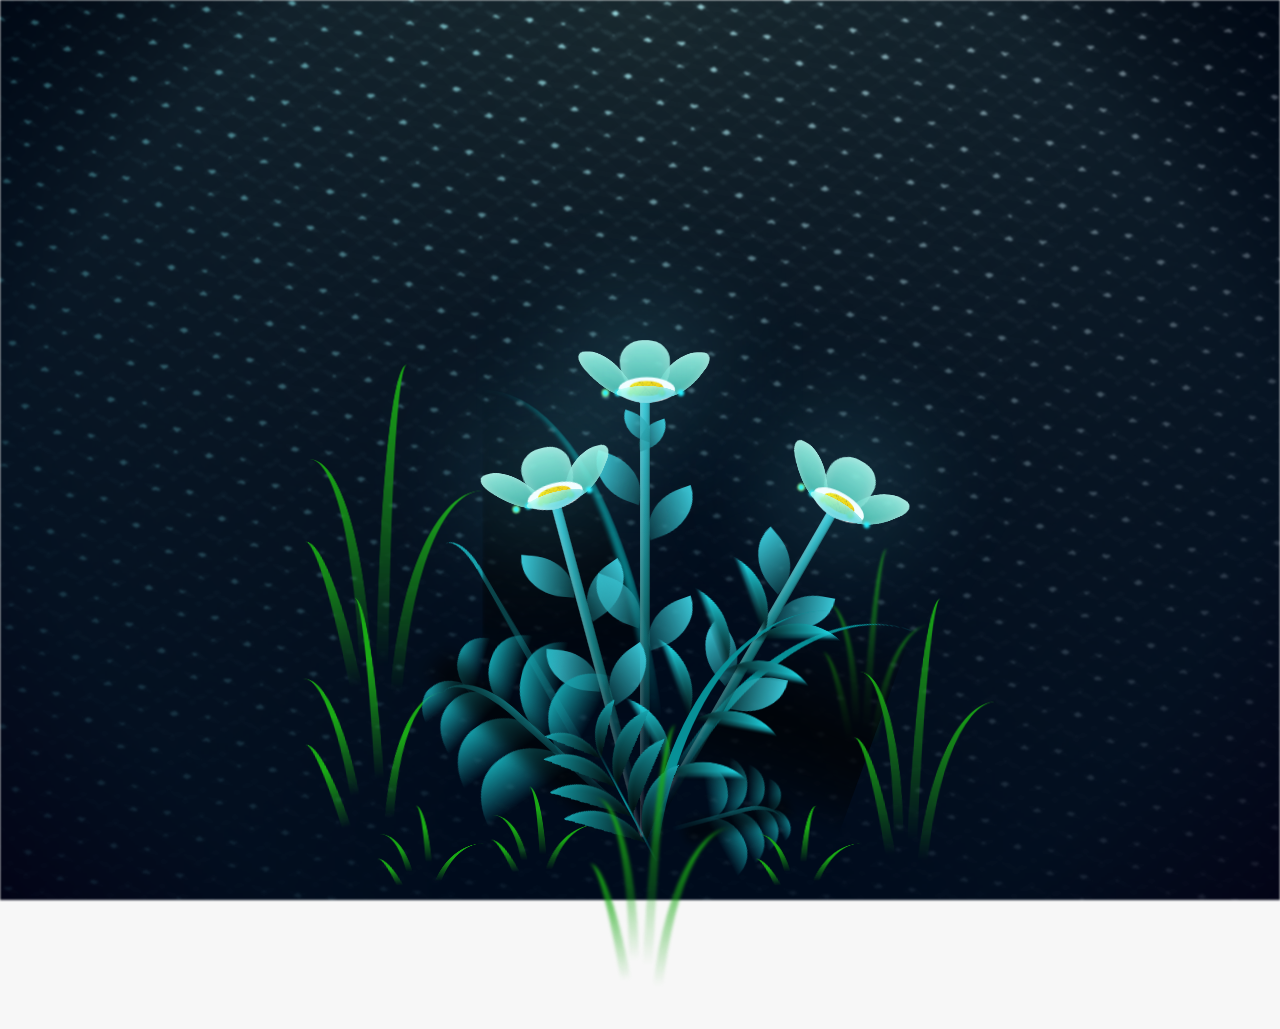
==== commit be11187f: "finish" ====
--- a/flower.html
+++ b/flower.html
@@ -20,8 +20,6 @@
   
     <div class="night"></div>
     <div class="flowers">
-
-
       <div class="flower flower--1">
         <div class="flower__leafs flower__leafs--1">
           <div class="flower__leaf flower__leaf--1"></div>
--- a/css/main.css
+++ b/css/main.css
@@ -41,30 +41,36 @@
 }
 .titulo {
   margin-bottom: 180px;
-  font-family: "Arial Narrow", Arial, sans-serif;
-  color: yellow;
+  font-family: "Georgia", "Times New Roman", serif;  /* Cambiado para un look más elegante */
+  color: rgba(189, 239, 9, 0.849);
   position: absolute;
   font-weight: bold;
-  letter-spacing: 10px;
+  letter-spacing: 2px;  /* Reducido para un look más sofisticado */
   opacity: 0;
-  animation: fadeIn 13s ease-in-out forwards;
+  animation: fadeIn 15s ease-in-out forwards;
   text-align: center;
-}
+  text-shadow: 2px 2px 4px rgba(0, 0, 0, 0.5); /* Sombra negra con algo de transparencia */
+  font-size: 24px;  /* Tamaño de fuente añadido para mejorar la visibilidad */
+  text-transform: uppercase;  /* Transforma el texto a mayúsculas para más impacto */
+}
+
 @keyframes fadeIn {
   0% {
     opacity: 0; /* Comienza invisible */
   }
   23% {
-    opacity: 1; /* Se hace completamente visible en el 23% del tiempo total, es decir, alrededor de 3 segundos */
+    opacity: 1; /* Se hace completamente visible en el 23% del tiempo total */
   }
   77% {
-    opacity: 1; /* Se mantiene visible hasta el 77% del tiempo total, es decir, unos 10 segundos más */
+    opacity: 1; /* Se mantiene visible hasta el 77% del tiempo total */
   }
   100% {
-    opacity: 0; /* Se vuelve invisible al final del tiempo total, es decir, después de 13 segundos */
-  }
-}
-
+    opacity: 0; /* Se vuelve invisible al final del tiempo total */
+  }
+}
+
+
+/* TEMATICA NIGHT */ 
 .night {
   z-index: -1;
   position: absolute;
@@ -74,41 +80,46 @@
   width: 100%;
   height: 100%;
   filter: blur(0.1vmin);
-  background-image: radial-gradient(
+  background-image: 
+    radial-gradient(
       ellipse at top,
       transparent 0%,
-      var(--dark-color)
+      rgba(0, 12, 30, 0.8) 80%, /* Suavizar la transición */
+      rgba(0, 0, 20, 0.9) 100% /* Agregar profundidad al color en la parte superior */
     ),
     radial-gradient(
       ellipse at bottom,
-      var(--dark-color),
-      rgba(145, 233, 255, 0.2)
+      rgba(0, 12, 30, 0.8) 20%,
+      rgba(145, 233, 255, 0.2) 80%, /* Suavizar la transición */
+      transparent 100%
     ),
     repeating-linear-gradient(
       220deg,
-      rgb(0, 0, 0) 0px,
-      rgb(0, 0, 0) 19px,
-      transparent 19px,
-      transparent 22px
+      rgba(0, 0, 0, 0.9) 0px,
+      rgba(0, 0, 0, 0.9) 15px, /* Reducir el tamaño de las bandas para un efecto más fino */
+      transparent 15px,
+      transparent 20px
     ),
     repeating-linear-gradient(
       189deg,
-      rgb(0, 0, 0) 0px,
-      rgb(0, 0, 0) 19px,
-      transparent 19px,
-      transparent 22px
+      rgba(0, 0, 0, 0.9) 0px,
+      rgba(0, 0, 0, 0.9) 15px,
+      transparent 15px,
+      transparent 20px
     ),
     repeating-linear-gradient(
       148deg,
-      rgb(0, 0, 0) 0px,
-      rgb(0, 0, 0) 19px,
-      transparent 19px,
-      transparent 22px
+      rgba(0, 0, 0, 0.9) 0px,
+      rgba(0, 0, 0, 0.9) 15px,
+      transparent 15px,
+      transparent 20px
     ),
-    linear-gradient(90deg, rgb(0, 255, 250), rgb(240, 240, 240));
-}
-
-
+    linear-gradient(
+      90deg, 
+      rgba(0, 255, 250, 0.5), /* Añadir transparencia para un efecto de brillo sutil */
+      rgba(240, 240, 240, 0.5)
+    );
+}
 /* de aquii *******/
 .flowers {
   position: relative;
